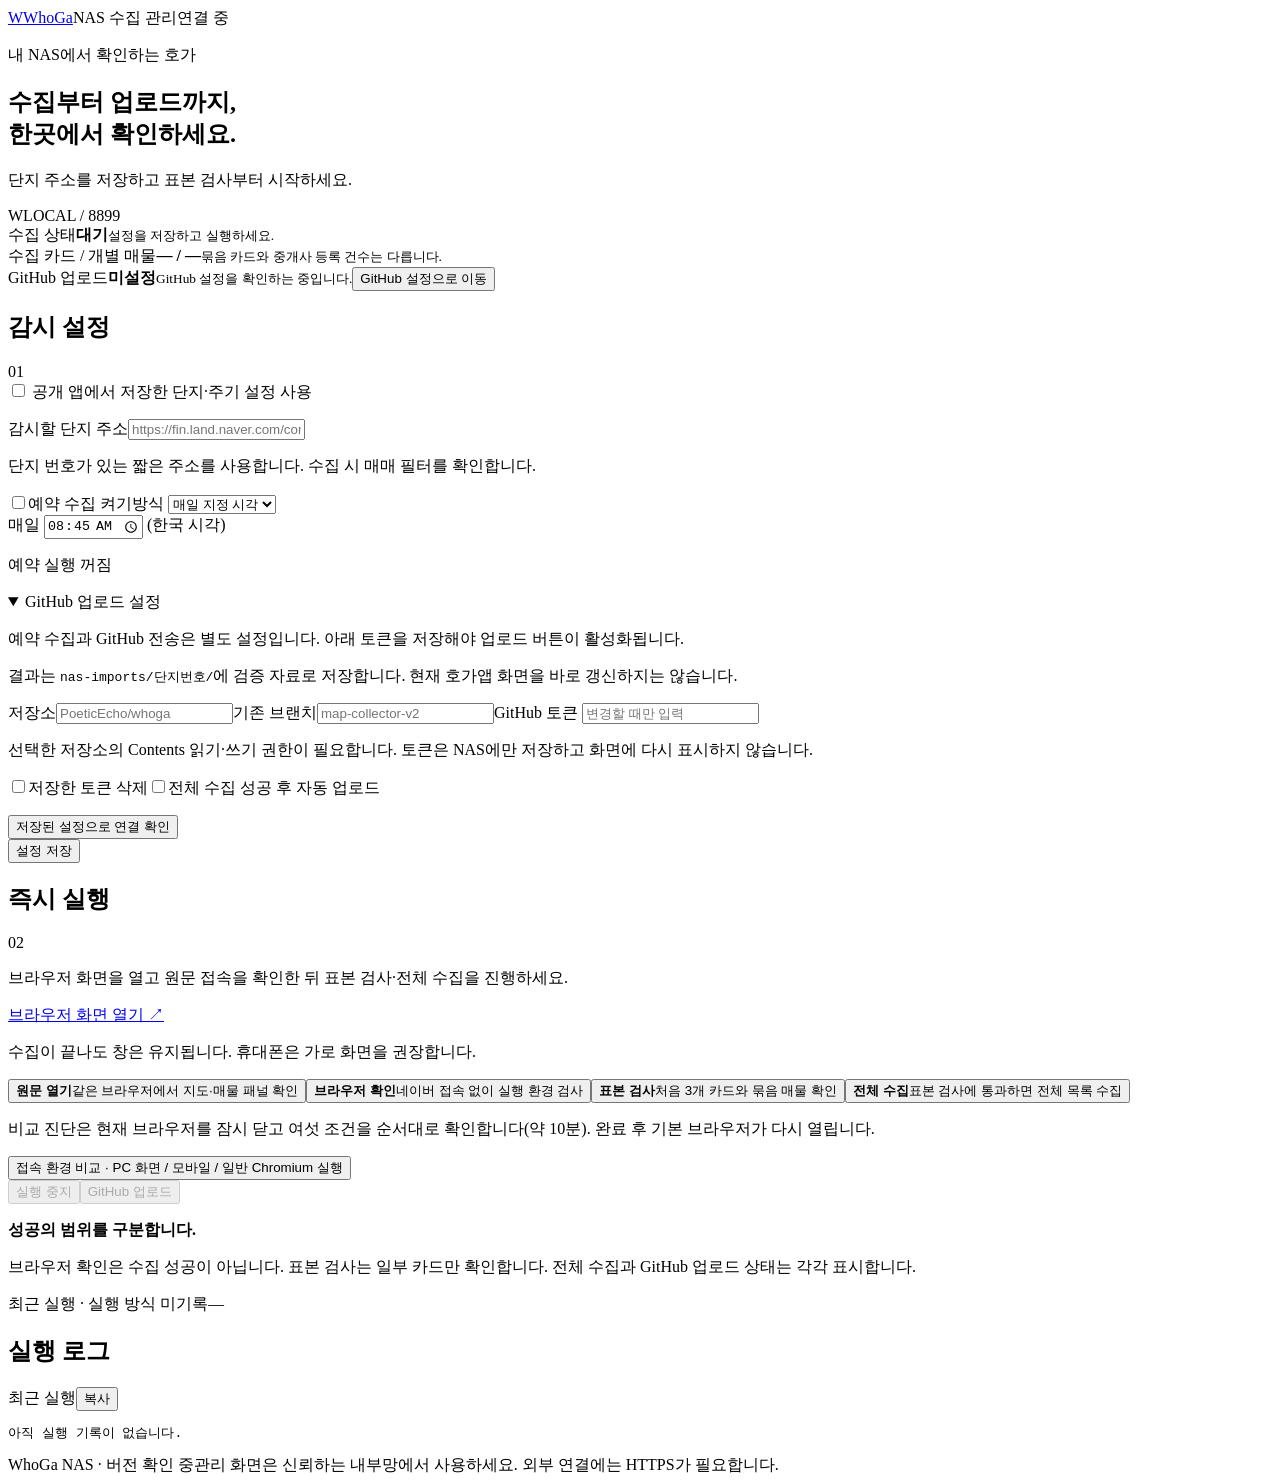
==== nas/static/index.html @ 4451f094 "feat: manage up to three complexes with persistent NAS rotation and isolated publication" ====
<!doctype html><html lang="ko"><head><meta charset="utf-8"><meta name="viewport" content="width=device-width,initial-scale=1"><title>WhoGa · NAS 수집 관리</title><link rel="stylesheet" href="/style.css"></head><body>
<header><a href="/" class="brand">W<span>WhoGa</span></a><span class="tag">NAS 수집 관리</span><span id="connection" class="connection">연결 중</span></header>
<main><section class="intro"><div><p class="eyebrow">내 NAS에서 확인하는 호가</p><h1>수집부터 업로드까지,<br>한곳에서 확인하세요.</h1><p>단지 주소를 저장하고 표본 검사부터 시작하세요.</p></div><div class="intro-mark" aria-hidden="true">W<span>LOCAL / 8899</span></div></section>
<div id="notice" role="status" aria-live="polite" hidden></div>
<section class="stats" aria-label="실행 현황"><article><span>수집 상태</span><strong id="result">대기</strong><small id="message">설정을 저장하고 실행하세요.</small></article><article><span>수집 카드 / 개별 매물</span><strong id="counts">— / —</strong><small>묶음 카드와 중개사 등록 건수는 다릅니다.</small></article><article><span>GitHub 업로드</span><strong id="uploadStatus">미설정</strong><small id="uploadMessage">GitHub 설정을 확인하는 중입니다.</small><button id="openGithubSettings" type="button" class="text-button">GitHub 설정으로 이동</button></article></section>
<div class="columns"><section class="panel"><div class="section-title"><h2>감시 설정</h2><span>01</span></div><form id="settings">
<label><input id="remotePlan" type="checkbox"> 공개 앱에서 저장한 단지·주기 설정 사용</label><p id="planState" role="status"></p>
<label for="url">감시할 단지 주소</label><input id="url" type="url" required placeholder="https://fin.land.naver.com/complexes/140635"><p class="help">단지 번호가 있는 짧은 주소를 사용합니다. 수집 시 매매 필터를 확인합니다.</p>
<div class="schedule"><label class="check"><input id="scheduleEnabled" type="checkbox">예약 수집 켜기</label><label class="interval" for="scheduleMode">방식 <select id="scheduleMode"><option value="daily">매일 지정 시각</option><option value="interval">분 간격</option></select></label></div>
<div class="schedule-options"><label id="dailyControls" class="interval" for="dailyTime">매일 <input id="dailyTime" type="time" value="08:45" required> (한국 시각)</label><label id="intervalControls" class="interval" for="intervalMinutes" hidden>간격 <input id="intervalMinutes" type="number" min="15" max="10080" value="1440"> 분</label></div><p id="nextRun" class="help">예약 실행 꺼짐</p>
<details id="githubSettings" open><summary tabindex="-1">GitHub 업로드 설정</summary><p class="help">예약 수집과 GitHub 전송은 별도 설정입니다. 아래 토큰을 저장해야 업로드 버튼이 활성화됩니다.</p><p class="help">결과는 <code>nas-imports/단지번호/</code>에 검증 자료로 저장합니다. 현재 호가앱 화면을 바로 갱신하지는 않습니다.</p><label for="repository">저장소</label><input id="repository" required placeholder="PoeticEcho/whoga"><label for="branch">기존 브랜치</label><input id="branch" required placeholder="map-collector-v2"><label for="githubToken">GitHub 토큰 <span id="tokenStored"></span></label><input id="githubToken" type="password" autocomplete="new-password" placeholder="변경할 때만 입력"><p class="help">선택한 저장소의 Contents 읽기·쓰기 권한이 필요합니다. 토큰은 NAS에만 저장하고 화면에 다시 표시하지 않습니다.</p><label class="check"><input id="clearToken" type="checkbox">저장한 토큰 삭제</label><label class="check"><input id="autoUpload" type="checkbox">전체 수집 성공 후 자동 업로드</label><p id="autoUploadState" class="help"></p><button type="button" class="secondary" id="githubTest">저장된 설정으로 연결 확인</button></details>
<button class="primary save" type="submit">설정 저장</button><span id="dirty" class="help"></span></form></section>
<section class="panel"><div class="section-title"><h2>즉시 실행</h2><span>02</span></div><p class="help lead">브라우저 화면을 열고 원문 접속을 확인한 뒤 표본 검사·전체 수집을 진행하세요.</p><div class="desktop-controls"><a class="desktop-open" href="/desktop/" target="_blank" rel="noopener">브라우저 화면 열기 ↗</a><p class="help">수집이 끝나도 창은 유지됩니다. 휴대폰은 가로 화면을 권장합니다.</p></div><div class="actions"><button data-mode="browse"><b>원문 열기</b><span>같은 브라우저에서 지도·매물 패널 확인</span></button><button data-mode="smoke"><b>브라우저 확인</b><span>네이버 접속 없이 실행 환경 검사</span></button><button data-mode="probe"><b>표본 검사</b><span>처음 3개 카드와 묶음 매물 확인</span></button><button data-mode="full" class="full"><b>전체 수집</b><span>표본 검사에 통과하면 전체 목록 수집</span></button></div><p class="help">비교 진단은 현재 브라우저를 잠시 닫고 여섯 조건을 순서대로 확인합니다(약 10분). 완료 후 기본 브라우저가 다시 열립니다.</p><button data-mode="compare" class="secondary">접속 환경 비교 · PC 화면 / 모바일 / 일반 Chromium 실행</button><div class="button-row"><button id="stop" class="danger" disabled>실행 중지</button><button id="upload" class="secondary" aria-describedby="uploadHelp" disabled>GitHub 업로드</button></div><p id="uploadHelp" class="help" role="status"></p><a id="uploadLink" target="_blank" rel="noopener" hidden>업로드한 파일 보기 ↗</a><div class="note"><b>성공의 범위를 구분합니다.</b><p>브라우저 확인은 수집 성공이 아닙니다. 표본 검사는 일부 카드만 확인합니다. 전체 수집과 GitHub 업로드 상태는 각각 표시합니다.</p></div><div class="meta"><span>최근 실행 · <span id="runTrigger">실행 방식 미기록</span></span><time id="lastRun">—</time></div></section></div>
<section class="panel logs"><div class="section-title"><h2>실행 로그</h2><div><span id="modeLabel">최근 실행</span><button id="copyLog" class="text-button">복사</button></div></div><pre id="log" tabindex="0">아직 실행 기록이 없습니다.</pre></section>
<section class="panel diagnostics" id="diagnostics" hidden><div class="section-title"><h2>최근 실행 진단</h2></div><p id="diagnosticSummary"></p><div class="diagnostic-links"><a id="diagnosticDownload" download="whoga-diagnostics.json" hidden>진단 JSON 저장</a><a id="diagnosticScreenshot" target="_blank" rel="noopener" hidden>실행 화면 보기 ↗</a></div><p class="help">이번 실행의 오류와 원문 열기 이후의 브라우저 오류 이력을 나누어 기록합니다. 진단 파일은 NAS에 저장합니다.</p></section>
<footer><span id="buildVersion">WhoGa NAS · 버전 확인 중</span><span>관리 화면은 신뢰하는 내부망에서 사용하세요. 외부 연결에는 HTTPS가 필요합니다.</span></footer></main><script src="/app.js"></script></body></html>
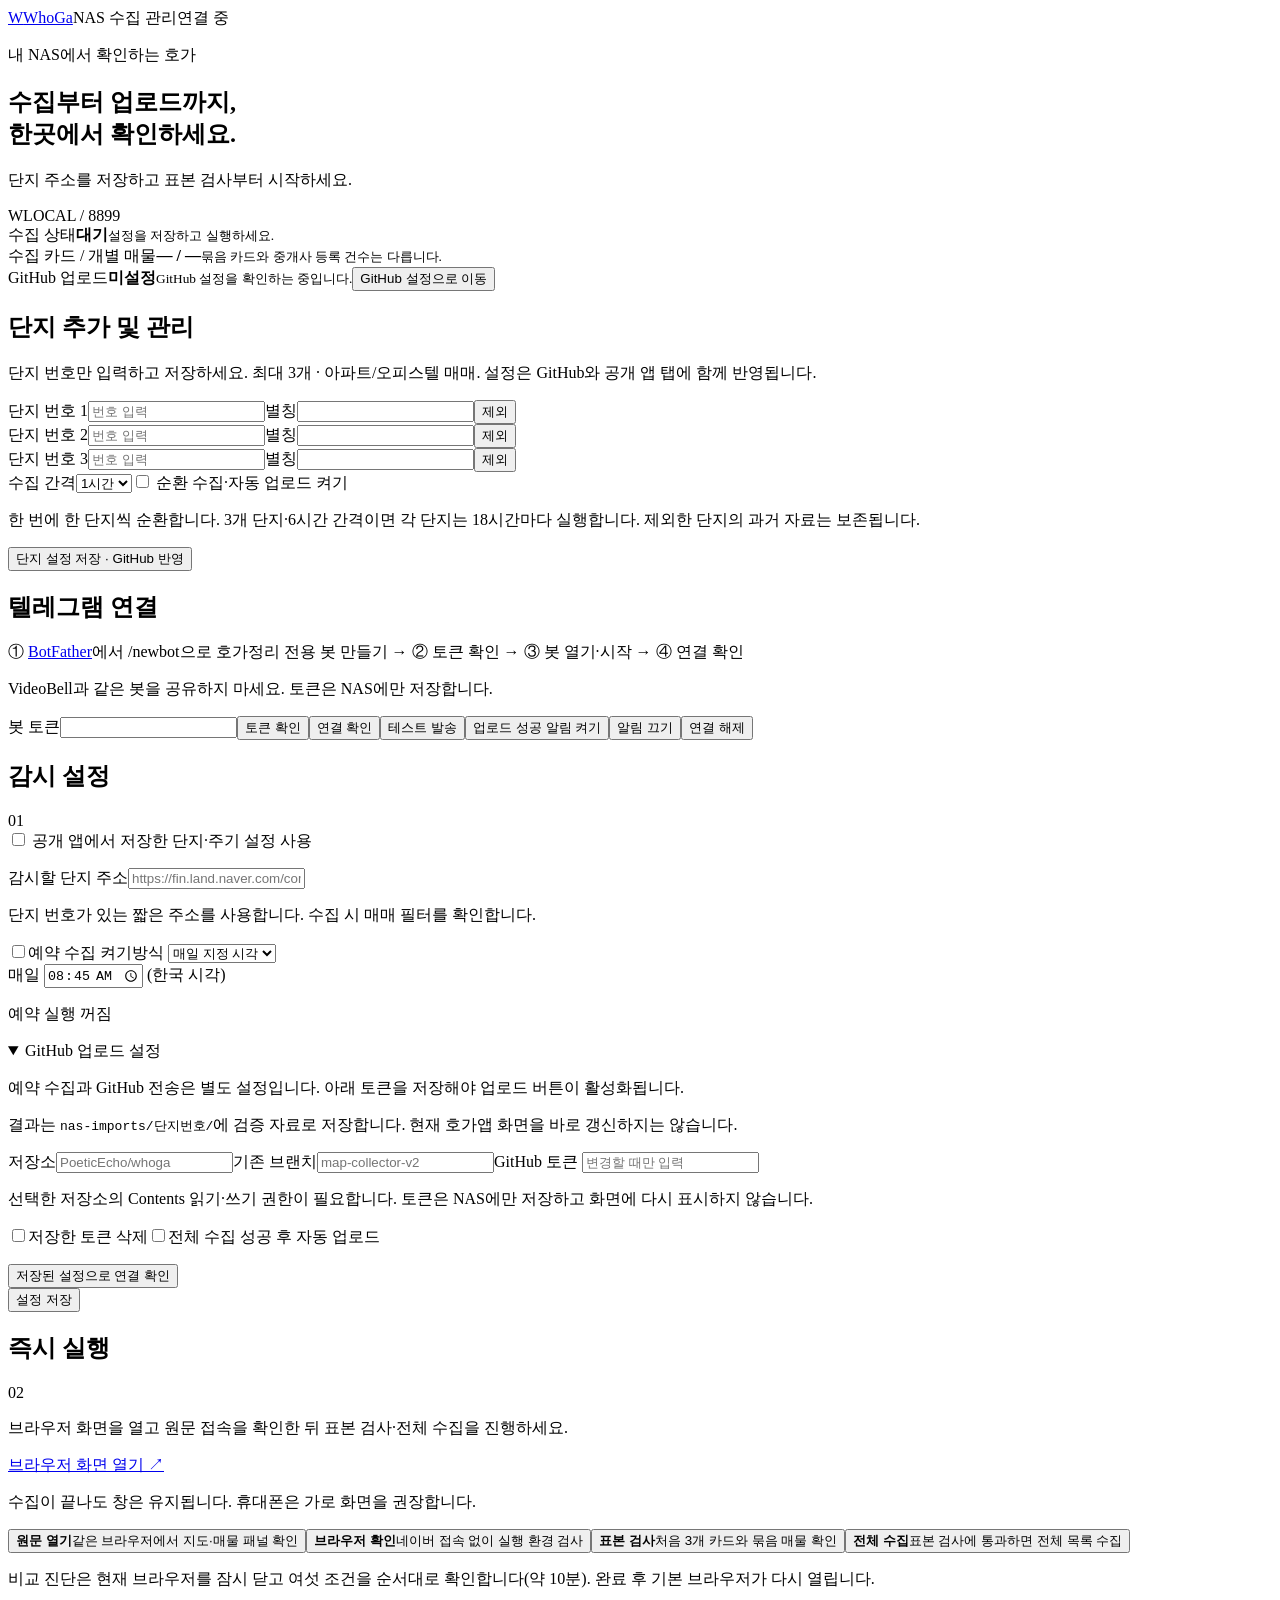
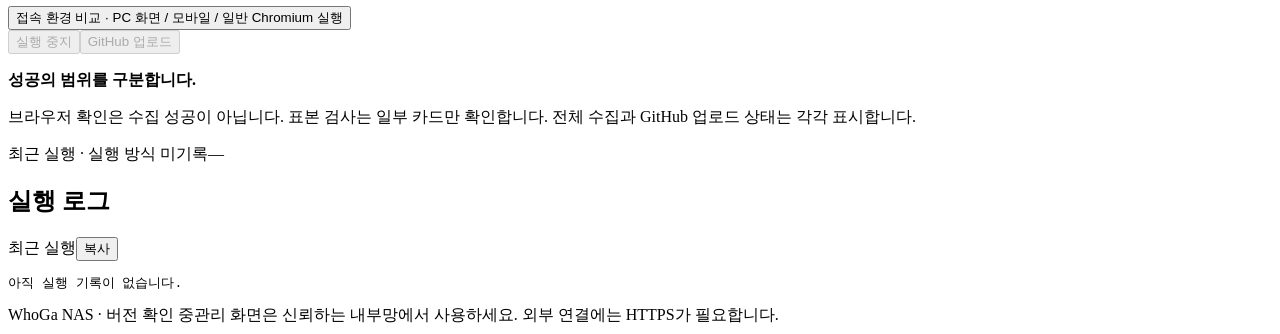
==== commit 3f175f73: "feat: NAS complex management and Telegram pairing, 호가정리 branding and text controls" ====
--- a/nas/static/index.html
+++ b/nas/static/index.html
@@ -3,7 +3,7 @@
 <main><section class="intro"><div><p class="eyebrow">내 NAS에서 확인하는 호가</p><h1>수집부터 업로드까지,<br>한곳에서 확인하세요.</h1><p>단지 주소를 저장하고 표본 검사부터 시작하세요.</p></div><div class="intro-mark" aria-hidden="true">W<span>LOCAL / 8899</span></div></section>
 <div id="notice" role="status" aria-live="polite" hidden></div>
 <section class="stats" aria-label="실행 현황"><article><span>수집 상태</span><strong id="result">대기</strong><small id="message">설정을 저장하고 실행하세요.</small></article><article><span>수집 카드 / 개별 매물</span><strong id="counts">— / —</strong><small>묶음 카드와 중개사 등록 건수는 다릅니다.</small></article><article><span>GitHub 업로드</span><strong id="uploadStatus">미설정</strong><small id="uploadMessage">GitHub 설정을 확인하는 중입니다.</small><button id="openGithubSettings" type="button" class="text-button">GitHub 설정으로 이동</button></article></section>
-<div class="columns"><section class="panel"><div class="section-title"><h2>감시 설정</h2><span>01</span></div><form id="settings">
+<section class="panel"><h2>단지 추가 및 관리</h2><p>단지 번호만 입력하고 저장하세요. 최대 3개 · 아파트/오피스텔 매매. 설정은 GitHub와 공개 앱 탭에 함께 반영됩니다.</p><form id="targetForm"><div class="manage-row"><label>단지 번호 1<input id="target0" inputmode="numeric" pattern="[1-9][0-9]{0,11}" placeholder="번호 입력"></label><label>별칭<input id="label0" maxlength="60"></label><button id="remove0" type="button">제외</button></div><div class="manage-row"><label>단지 번호 2<input id="target1" inputmode="numeric" pattern="[1-9][0-9]{0,11}" placeholder="번호 입력"></label><label>별칭<input id="label1" maxlength="60"></label><button id="remove1" type="button">제외</button></div><div class="manage-row"><label>단지 번호 3<input id="target2" inputmode="numeric" pattern="[1-9][0-9]{0,11}" placeholder="번호 입력"></label><label>별칭<input id="label2" maxlength="60"></label><button id="remove2" type="button">제외</button></div><label>수집 간격<select id="cadence"><option value="1">1시간</option><option value="3">3시간</option><option value="6">6시간</option></select></label><label><input id="rotate" type="checkbox"> 순환 수집·자동 업로드 켜기</label><p>한 번에 한 단지씩 순환합니다. 3개 단지·6시간 간격이면 각 단지는 18시간마다 실행합니다. 제외한 단지의 과거 자료는 보존됩니다.</p><button type="submit">단지 설정 저장 · GitHub 반영</button></form><div id="targetStates"></div><p id="managerMessage" role="status"></p></section><section class="panel"><h2>텔레그램 연결</h2><p>① <a href="https://t.me/BotFather" target="_blank" rel="noopener">BotFather</a>에서 /newbot으로 호가정리 전용 봇 만들기 → ② 토큰 확인 → ③ 봇 열기·시작 → ④ 연결 확인</p><p>VideoBell과 같은 봇을 공유하지 마세요. 토큰은 NAS에만 저장합니다.</p><label>봇 토큰<input id="tgToken" type="password" autocomplete="off"></label><button id="tgBegin">토큰 확인</button><a id="tgOpen" hidden target="_blank" rel="noopener">봇 열기 ↗</a><button id="tgPair">연결 확인</button><button id="tgTest">테스트 발송</button><button id="tgEnable">업로드 성공 알림 켜기</button><button id="tgDisable">알림 끄기</button><button id="tgOff">연결 해제</button><p id="tgState" role="status"></p></section><div class="columns"><section class="panel"><div class="section-title"><h2>감시 설정</h2><span>01</span></div><form id="settings">
 <label><input id="remotePlan" type="checkbox"> 공개 앱에서 저장한 단지·주기 설정 사용</label><p id="planState" role="status"></p>
 <label for="url">감시할 단지 주소</label><input id="url" type="url" required placeholder="https://fin.land.naver.com/complexes/140635"><p class="help">단지 번호가 있는 짧은 주소를 사용합니다. 수집 시 매매 필터를 확인합니다.</p>
 <div class="schedule"><label class="check"><input id="scheduleEnabled" type="checkbox">예약 수집 켜기</label><label class="interval" for="scheduleMode">방식 <select id="scheduleMode"><option value="daily">매일 지정 시각</option><option value="interval">분 간격</option></select></label></div>
@@ -13,4 +13,4 @@
 <section class="panel"><div class="section-title"><h2>즉시 실행</h2><span>02</span></div><p class="help lead">브라우저 화면을 열고 원문 접속을 확인한 뒤 표본 검사·전체 수집을 진행하세요.</p><div class="desktop-controls"><a class="desktop-open" href="/desktop/" target="_blank" rel="noopener">브라우저 화면 열기 ↗</a><p class="help">수집이 끝나도 창은 유지됩니다. 휴대폰은 가로 화면을 권장합니다.</p></div><div class="actions"><button data-mode="browse"><b>원문 열기</b><span>같은 브라우저에서 지도·매물 패널 확인</span></button><button data-mode="smoke"><b>브라우저 확인</b><span>네이버 접속 없이 실행 환경 검사</span></button><button data-mode="probe"><b>표본 검사</b><span>처음 3개 카드와 묶음 매물 확인</span></button><button data-mode="full" class="full"><b>전체 수집</b><span>표본 검사에 통과하면 전체 목록 수집</span></button></div><p class="help">비교 진단은 현재 브라우저를 잠시 닫고 여섯 조건을 순서대로 확인합니다(약 10분). 완료 후 기본 브라우저가 다시 열립니다.</p><button data-mode="compare" class="secondary">접속 환경 비교 · PC 화면 / 모바일 / 일반 Chromium 실행</button><div class="button-row"><button id="stop" class="danger" disabled>실행 중지</button><button id="upload" class="secondary" aria-describedby="uploadHelp" disabled>GitHub 업로드</button></div><p id="uploadHelp" class="help" role="status"></p><a id="uploadLink" target="_blank" rel="noopener" hidden>업로드한 파일 보기 ↗</a><div class="note"><b>성공의 범위를 구분합니다.</b><p>브라우저 확인은 수집 성공이 아닙니다. 표본 검사는 일부 카드만 확인합니다. 전체 수집과 GitHub 업로드 상태는 각각 표시합니다.</p></div><div class="meta"><span>최근 실행 · <span id="runTrigger">실행 방식 미기록</span></span><time id="lastRun">—</time></div></section></div>
 <section class="panel logs"><div class="section-title"><h2>실행 로그</h2><div><span id="modeLabel">최근 실행</span><button id="copyLog" class="text-button">복사</button></div></div><pre id="log" tabindex="0">아직 실행 기록이 없습니다.</pre></section>
 <section class="panel diagnostics" id="diagnostics" hidden><div class="section-title"><h2>최근 실행 진단</h2></div><p id="diagnosticSummary"></p><div class="diagnostic-links"><a id="diagnosticDownload" download="whoga-diagnostics.json" hidden>진단 JSON 저장</a><a id="diagnosticScreenshot" target="_blank" rel="noopener" hidden>실행 화면 보기 ↗</a></div><p class="help">이번 실행의 오류와 원문 열기 이후의 브라우저 오류 이력을 나누어 기록합니다. 진단 파일은 NAS에 저장합니다.</p></section>
-<footer><span id="buildVersion">WhoGa NAS · 버전 확인 중</span><span>관리 화면은 신뢰하는 내부망에서 사용하세요. 외부 연결에는 HTTPS가 필요합니다.</span></footer></main><script src="/app.js"></script></body></html>
+<footer><span id="buildVersion">WhoGa NAS · 버전 확인 중</span><span>관리 화면은 신뢰하는 내부망에서 사용하세요. 외부 연결에는 HTTPS가 필요합니다.</span></footer></main><script src="/app.js"></script><script src="/manage.js" defer></script></body></html>
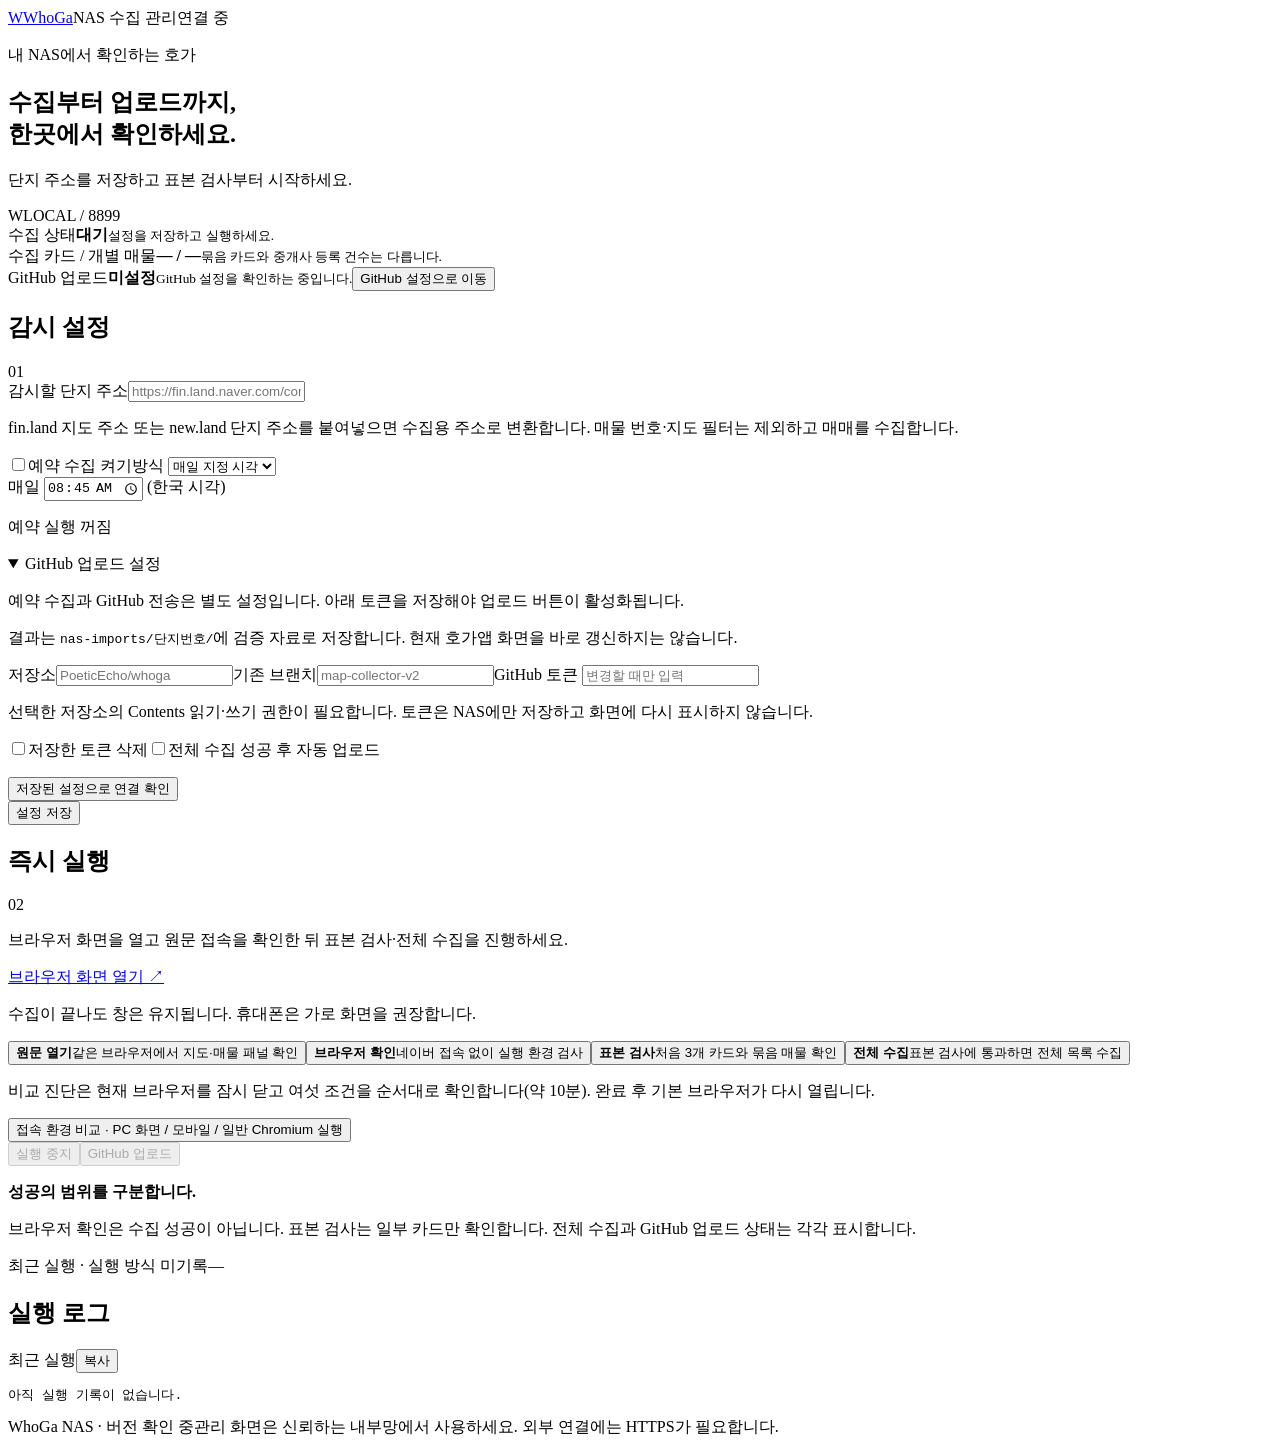
==== commit 4385b047: "Normalize both Naver property URL formats in converter and NAS settings" ====
--- a/nas/static/index.html
+++ b/nas/static/index.html
@@ -3,9 +3,8 @@
 <main><section class="intro"><div><p class="eyebrow">내 NAS에서 확인하는 호가</p><h1>수집부터 업로드까지,<br>한곳에서 확인하세요.</h1><p>단지 주소를 저장하고 표본 검사부터 시작하세요.</p></div><div class="intro-mark" aria-hidden="true">W<span>LOCAL / 8899</span></div></section>
 <div id="notice" role="status" aria-live="polite" hidden></div>
 <section class="stats" aria-label="실행 현황"><article><span>수집 상태</span><strong id="result">대기</strong><small id="message">설정을 저장하고 실행하세요.</small></article><article><span>수집 카드 / 개별 매물</span><strong id="counts">— / —</strong><small>묶음 카드와 중개사 등록 건수는 다릅니다.</small></article><article><span>GitHub 업로드</span><strong id="uploadStatus">미설정</strong><small id="uploadMessage">GitHub 설정을 확인하는 중입니다.</small><button id="openGithubSettings" type="button" class="text-button">GitHub 설정으로 이동</button></article></section>
-<section class="panel"><h2>단지 추가 및 관리</h2><p>단지 번호만 입력하고 저장하세요. 최대 3개 · 아파트/오피스텔 매매. 설정은 GitHub와 공개 앱 탭에 함께 반영됩니다.</p><form id="targetForm"><div class="manage-row"><label>단지 번호 1<input id="target0" inputmode="numeric" pattern="[1-9][0-9]{0,11}" placeholder="번호 입력"></label><label>별칭<input id="label0" maxlength="60"></label><button id="remove0" type="button">제외</button></div><div class="manage-row"><label>단지 번호 2<input id="target1" inputmode="numeric" pattern="[1-9][0-9]{0,11}" placeholder="번호 입력"></label><label>별칭<input id="label1" maxlength="60"></label><button id="remove1" type="button">제외</button></div><div class="manage-row"><label>단지 번호 3<input id="target2" inputmode="numeric" pattern="[1-9][0-9]{0,11}" placeholder="번호 입력"></label><label>별칭<input id="label2" maxlength="60"></label><button id="remove2" type="button">제외</button></div><label>수집 간격<select id="cadence"><option value="1">1시간</option><option value="3">3시간</option><option value="6">6시간</option></select></label><label><input id="rotate" type="checkbox"> 순환 수집·자동 업로드 켜기</label><p>한 번에 한 단지씩 순환합니다. 3개 단지·6시간 간격이면 각 단지는 18시간마다 실행합니다. 제외한 단지의 과거 자료는 보존됩니다.</p><button type="submit">단지 설정 저장 · GitHub 반영</button></form><div id="targetStates"></div><p id="managerMessage" role="status"></p></section><section class="panel"><h2>텔레그램 연결</h2><p>① <a href="https://t.me/BotFather" target="_blank" rel="noopener">BotFather</a>에서 /newbot으로 호가정리 전용 봇 만들기 → ② 토큰 확인 → ③ 봇 열기·시작 → ④ 연결 확인</p><p>VideoBell과 같은 봇을 공유하지 마세요. 토큰은 NAS에만 저장합니다.</p><label>봇 토큰<input id="tgToken" type="password" autocomplete="off"></label><button id="tgBegin">토큰 확인</button><a id="tgOpen" hidden target="_blank" rel="noopener">봇 열기 ↗</a><button id="tgPair">연결 확인</button><button id="tgTest">테스트 발송</button><button id="tgEnable">업로드 성공 알림 켜기</button><button id="tgDisable">알림 끄기</button><button id="tgOff">연결 해제</button><p id="tgState" role="status"></p></section><div class="columns"><section class="panel"><div class="section-title"><h2>감시 설정</h2><span>01</span></div><form id="settings">
-<label><input id="remotePlan" type="checkbox"> 공개 앱에서 저장한 단지·주기 설정 사용</label><p id="planState" role="status"></p>
-<label for="url">감시할 단지 주소</label><input id="url" type="url" required placeholder="https://fin.land.naver.com/complexes/140635"><p class="help">단지 번호가 있는 짧은 주소를 사용합니다. 수집 시 매매 필터를 확인합니다.</p>
+<div class="columns"><section class="panel"><div class="section-title"><h2>감시 설정</h2><span>01</span></div><form id="settings">
+<label for="url">감시할 단지 주소</label><input id="url" type="url" required placeholder="https://fin.land.naver.com/complexes/140635"><p id="urlHint" class="help" aria-live="polite">fin.land 지도 주소 또는 new.land 단지 주소를 붙여넣으면 수집용 주소로 변환합니다. 매물 번호·지도 필터는 제외하고 매매를 수집합니다.</p>
 <div class="schedule"><label class="check"><input id="scheduleEnabled" type="checkbox">예약 수집 켜기</label><label class="interval" for="scheduleMode">방식 <select id="scheduleMode"><option value="daily">매일 지정 시각</option><option value="interval">분 간격</option></select></label></div>
 <div class="schedule-options"><label id="dailyControls" class="interval" for="dailyTime">매일 <input id="dailyTime" type="time" value="08:45" required> (한국 시각)</label><label id="intervalControls" class="interval" for="intervalMinutes" hidden>간격 <input id="intervalMinutes" type="number" min="15" max="10080" value="1440"> 분</label></div><p id="nextRun" class="help">예약 실행 꺼짐</p>
 <details id="githubSettings" open><summary tabindex="-1">GitHub 업로드 설정</summary><p class="help">예약 수집과 GitHub 전송은 별도 설정입니다. 아래 토큰을 저장해야 업로드 버튼이 활성화됩니다.</p><p class="help">결과는 <code>nas-imports/단지번호/</code>에 검증 자료로 저장합니다. 현재 호가앱 화면을 바로 갱신하지는 않습니다.</p><label for="repository">저장소</label><input id="repository" required placeholder="PoeticEcho/whoga"><label for="branch">기존 브랜치</label><input id="branch" required placeholder="map-collector-v2"><label for="githubToken">GitHub 토큰 <span id="tokenStored"></span></label><input id="githubToken" type="password" autocomplete="new-password" placeholder="변경할 때만 입력"><p class="help">선택한 저장소의 Contents 읽기·쓰기 권한이 필요합니다. 토큰은 NAS에만 저장하고 화면에 다시 표시하지 않습니다.</p><label class="check"><input id="clearToken" type="checkbox">저장한 토큰 삭제</label><label class="check"><input id="autoUpload" type="checkbox">전체 수집 성공 후 자동 업로드</label><p id="autoUploadState" class="help"></p><button type="button" class="secondary" id="githubTest">저장된 설정으로 연결 확인</button></details>
@@ -13,4 +12,4 @@
 <section class="panel"><div class="section-title"><h2>즉시 실행</h2><span>02</span></div><p class="help lead">브라우저 화면을 열고 원문 접속을 확인한 뒤 표본 검사·전체 수집을 진행하세요.</p><div class="desktop-controls"><a class="desktop-open" href="/desktop/" target="_blank" rel="noopener">브라우저 화면 열기 ↗</a><p class="help">수집이 끝나도 창은 유지됩니다. 휴대폰은 가로 화면을 권장합니다.</p></div><div class="actions"><button data-mode="browse"><b>원문 열기</b><span>같은 브라우저에서 지도·매물 패널 확인</span></button><button data-mode="smoke"><b>브라우저 확인</b><span>네이버 접속 없이 실행 환경 검사</span></button><button data-mode="probe"><b>표본 검사</b><span>처음 3개 카드와 묶음 매물 확인</span></button><button data-mode="full" class="full"><b>전체 수집</b><span>표본 검사에 통과하면 전체 목록 수집</span></button></div><p class="help">비교 진단은 현재 브라우저를 잠시 닫고 여섯 조건을 순서대로 확인합니다(약 10분). 완료 후 기본 브라우저가 다시 열립니다.</p><button data-mode="compare" class="secondary">접속 환경 비교 · PC 화면 / 모바일 / 일반 Chromium 실행</button><div class="button-row"><button id="stop" class="danger" disabled>실행 중지</button><button id="upload" class="secondary" aria-describedby="uploadHelp" disabled>GitHub 업로드</button></div><p id="uploadHelp" class="help" role="status"></p><a id="uploadLink" target="_blank" rel="noopener" hidden>업로드한 파일 보기 ↗</a><div class="note"><b>성공의 범위를 구분합니다.</b><p>브라우저 확인은 수집 성공이 아닙니다. 표본 검사는 일부 카드만 확인합니다. 전체 수집과 GitHub 업로드 상태는 각각 표시합니다.</p></div><div class="meta"><span>최근 실행 · <span id="runTrigger">실행 방식 미기록</span></span><time id="lastRun">—</time></div></section></div>
 <section class="panel logs"><div class="section-title"><h2>실행 로그</h2><div><span id="modeLabel">최근 실행</span><button id="copyLog" class="text-button">복사</button></div></div><pre id="log" tabindex="0">아직 실행 기록이 없습니다.</pre></section>
 <section class="panel diagnostics" id="diagnostics" hidden><div class="section-title"><h2>최근 실행 진단</h2></div><p id="diagnosticSummary"></p><div class="diagnostic-links"><a id="diagnosticDownload" download="whoga-diagnostics.json" hidden>진단 JSON 저장</a><a id="diagnosticScreenshot" target="_blank" rel="noopener" hidden>실행 화면 보기 ↗</a></div><p class="help">이번 실행의 오류와 원문 열기 이후의 브라우저 오류 이력을 나누어 기록합니다. 진단 파일은 NAS에 저장합니다.</p></section>
-<footer><span id="buildVersion">WhoGa NAS · 버전 확인 중</span><span>관리 화면은 신뢰하는 내부망에서 사용하세요. 외부 연결에는 HTTPS가 필요합니다.</span></footer></main><script src="/app.js"></script><script src="/manage.js" defer></script></body></html>
+<footer><span id="buildVersion">WhoGa NAS · 버전 확인 중</span><span>관리 화면은 신뢰하는 내부망에서 사용하세요. 외부 연결에는 HTTPS가 필요합니다.</span></footer></main><script src="/complex-url.js"></script><script src="/app.js"></script></body></html>
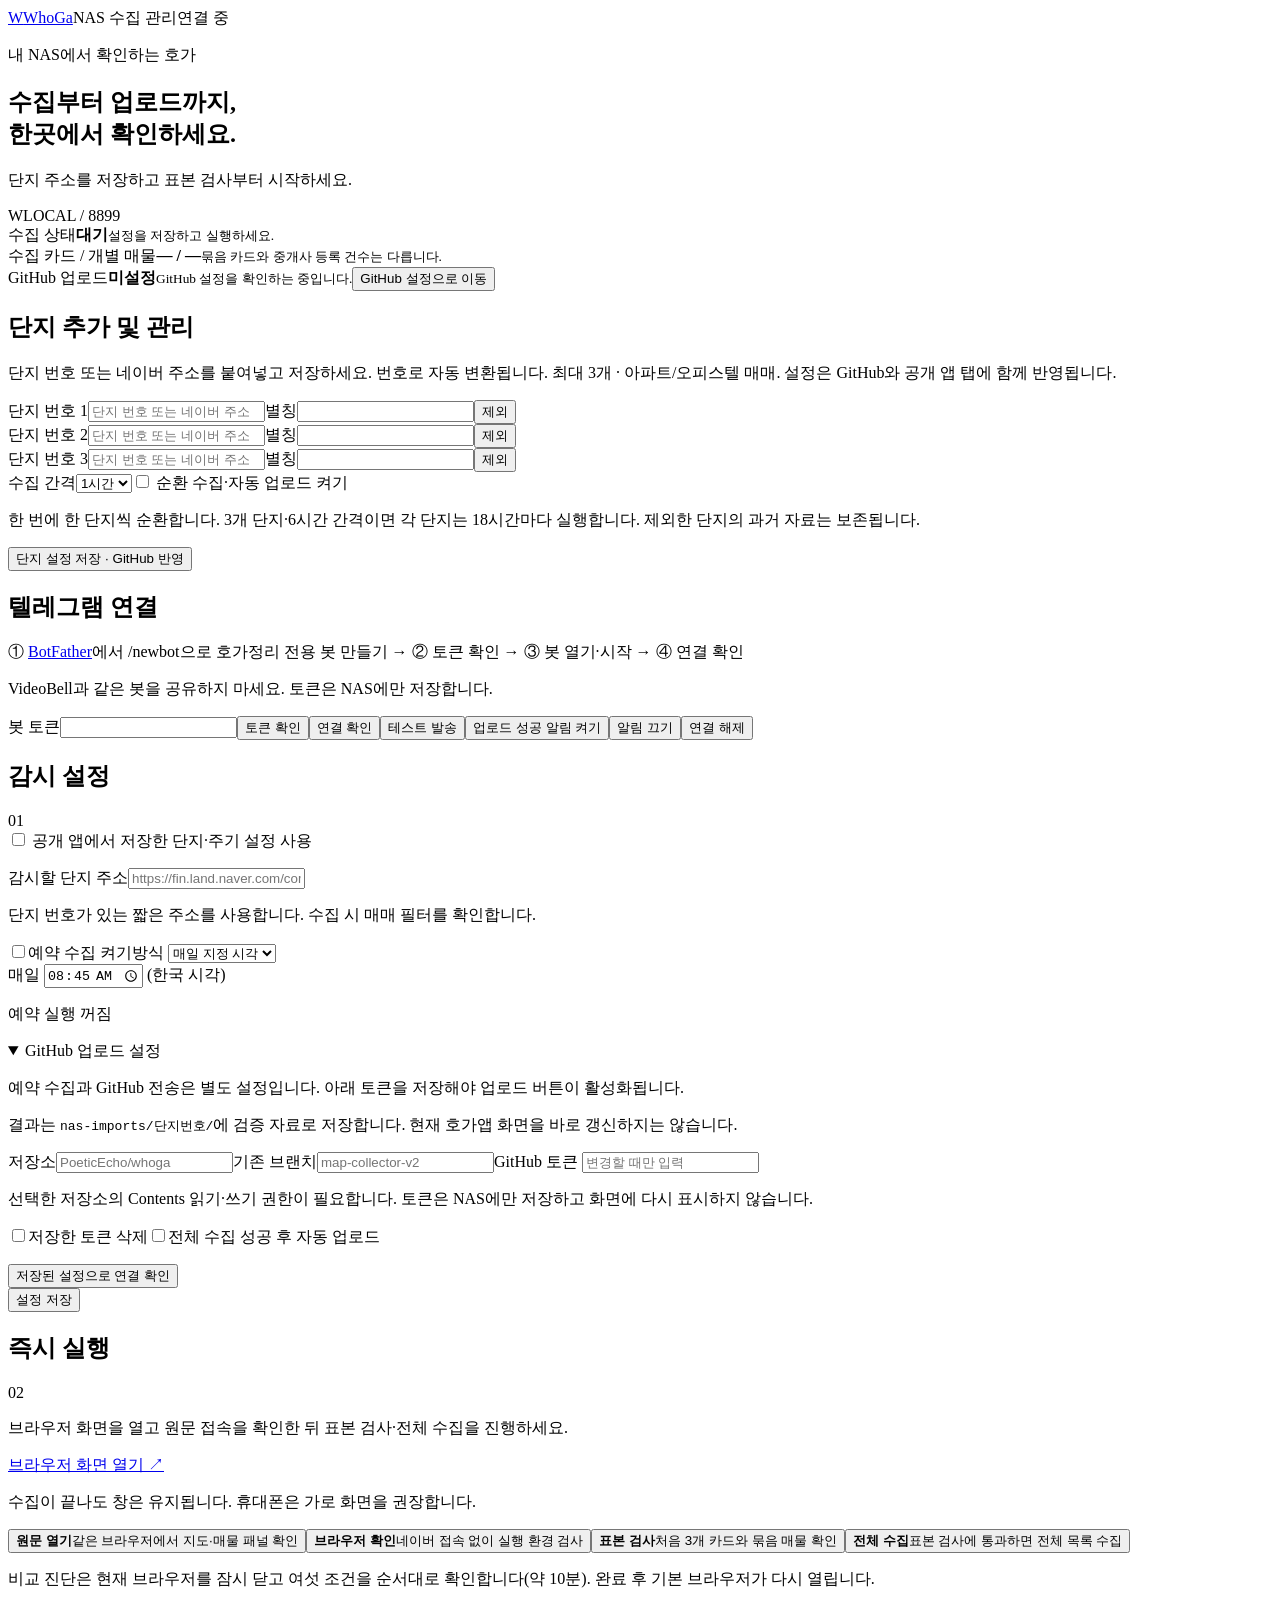
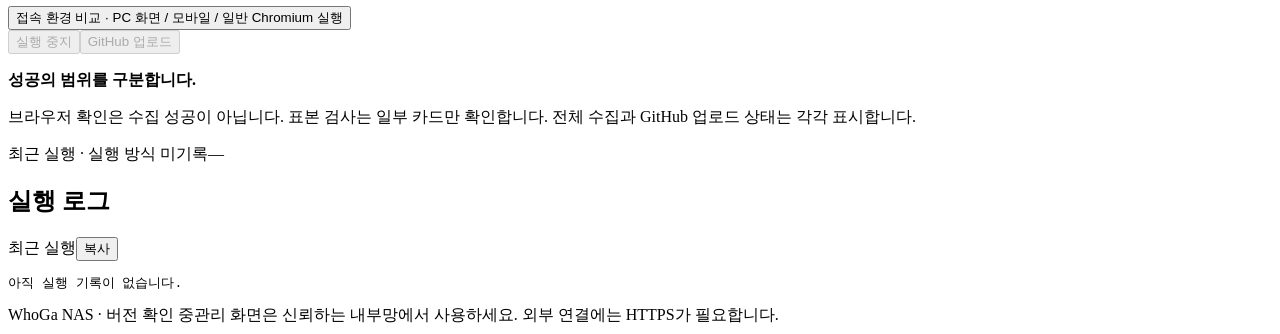
==== commit 0113a11f: "feat: convert Naver complex and compressed map URLs in both management forms" ====
--- a/nas/static/index.html
+++ b/nas/static/index.html
@@ -3,8 +3,9 @@
 <main><section class="intro"><div><p class="eyebrow">내 NAS에서 확인하는 호가</p><h1>수집부터 업로드까지,<br>한곳에서 확인하세요.</h1><p>단지 주소를 저장하고 표본 검사부터 시작하세요.</p></div><div class="intro-mark" aria-hidden="true">W<span>LOCAL / 8899</span></div></section>
 <div id="notice" role="status" aria-live="polite" hidden></div>
 <section class="stats" aria-label="실행 현황"><article><span>수집 상태</span><strong id="result">대기</strong><small id="message">설정을 저장하고 실행하세요.</small></article><article><span>수집 카드 / 개별 매물</span><strong id="counts">— / —</strong><small>묶음 카드와 중개사 등록 건수는 다릅니다.</small></article><article><span>GitHub 업로드</span><strong id="uploadStatus">미설정</strong><small id="uploadMessage">GitHub 설정을 확인하는 중입니다.</small><button id="openGithubSettings" type="button" class="text-button">GitHub 설정으로 이동</button></article></section>
-<div class="columns"><section class="panel"><div class="section-title"><h2>감시 설정</h2><span>01</span></div><form id="settings">
-<label for="url">감시할 단지 주소</label><input id="url" type="url" required placeholder="https://fin.land.naver.com/complexes/140635"><p id="urlHint" class="help" aria-live="polite">fin.land 지도 주소 또는 new.land 단지 주소를 붙여넣으면 수집용 주소로 변환합니다. 매물 번호·지도 필터는 제외하고 매매를 수집합니다.</p>
+<section class="panel"><h2>단지 추가 및 관리</h2><p>단지 번호 또는 네이버 주소를 붙여넣고 저장하세요. 번호로 자동 변환됩니다. 최대 3개 · 아파트/오피스텔 매매. 설정은 GitHub와 공개 앱 탭에 함께 반영됩니다.</p><form id="targetForm"><div class="manage-row"><label>단지 번호 1<input id="target0" inputmode="text" placeholder="단지 번호 또는 네이버 주소"></label><label>별칭<input id="label0" maxlength="60"></label><button id="remove0" type="button">제외</button></div><div class="manage-row"><label>단지 번호 2<input id="target1" inputmode="text" placeholder="단지 번호 또는 네이버 주소"></label><label>별칭<input id="label1" maxlength="60"></label><button id="remove1" type="button">제외</button></div><div class="manage-row"><label>단지 번호 3<input id="target2" inputmode="text" placeholder="단지 번호 또는 네이버 주소"></label><label>별칭<input id="label2" maxlength="60"></label><button id="remove2" type="button">제외</button></div><label>수집 간격<select id="cadence"><option value="1">1시간</option><option value="3">3시간</option><option value="6">6시간</option></select></label><label><input id="rotate" type="checkbox"> 순환 수집·자동 업로드 켜기</label><p>한 번에 한 단지씩 순환합니다. 3개 단지·6시간 간격이면 각 단지는 18시간마다 실행합니다. 제외한 단지의 과거 자료는 보존됩니다.</p><button type="submit">단지 설정 저장 · GitHub 반영</button></form><div id="targetStates"></div><p id="managerMessage" role="status"></p></section><section class="panel"><h2>텔레그램 연결</h2><p>① <a href="https://t.me/BotFather" target="_blank" rel="noopener">BotFather</a>에서 /newbot으로 호가정리 전용 봇 만들기 → ② 토큰 확인 → ③ 봇 열기·시작 → ④ 연결 확인</p><p>VideoBell과 같은 봇을 공유하지 마세요. 토큰은 NAS에만 저장합니다.</p><label>봇 토큰<input id="tgToken" type="password" autocomplete="off"></label><button id="tgBegin">토큰 확인</button><a id="tgOpen" hidden target="_blank" rel="noopener">봇 열기 ↗</a><button id="tgPair">연결 확인</button><button id="tgTest">테스트 발송</button><button id="tgEnable">업로드 성공 알림 켜기</button><button id="tgDisable">알림 끄기</button><button id="tgOff">연결 해제</button><p id="tgState" role="status"></p></section><div class="columns"><section class="panel"><div class="section-title"><h2>감시 설정</h2><span>01</span></div><form id="settings">
+<label><input id="remotePlan" type="checkbox"> 공개 앱에서 저장한 단지·주기 설정 사용</label><p id="planState" role="status"></p>
+<label for="url">감시할 단지 주소</label><input id="url" type="url" required placeholder="https://fin.land.naver.com/complexes/140635"><p class="help">단지 번호가 있는 짧은 주소를 사용합니다. 수집 시 매매 필터를 확인합니다.</p>
 <div class="schedule"><label class="check"><input id="scheduleEnabled" type="checkbox">예약 수집 켜기</label><label class="interval" for="scheduleMode">방식 <select id="scheduleMode"><option value="daily">매일 지정 시각</option><option value="interval">분 간격</option></select></label></div>
 <div class="schedule-options"><label id="dailyControls" class="interval" for="dailyTime">매일 <input id="dailyTime" type="time" value="08:45" required> (한국 시각)</label><label id="intervalControls" class="interval" for="intervalMinutes" hidden>간격 <input id="intervalMinutes" type="number" min="15" max="10080" value="1440"> 분</label></div><p id="nextRun" class="help">예약 실행 꺼짐</p>
 <details id="githubSettings" open><summary tabindex="-1">GitHub 업로드 설정</summary><p class="help">예약 수집과 GitHub 전송은 별도 설정입니다. 아래 토큰을 저장해야 업로드 버튼이 활성화됩니다.</p><p class="help">결과는 <code>nas-imports/단지번호/</code>에 검증 자료로 저장합니다. 현재 호가앱 화면을 바로 갱신하지는 않습니다.</p><label for="repository">저장소</label><input id="repository" required placeholder="PoeticEcho/whoga"><label for="branch">기존 브랜치</label><input id="branch" required placeholder="map-collector-v2"><label for="githubToken">GitHub 토큰 <span id="tokenStored"></span></label><input id="githubToken" type="password" autocomplete="new-password" placeholder="변경할 때만 입력"><p class="help">선택한 저장소의 Contents 읽기·쓰기 권한이 필요합니다. 토큰은 NAS에만 저장하고 화면에 다시 표시하지 않습니다.</p><label class="check"><input id="clearToken" type="checkbox">저장한 토큰 삭제</label><label class="check"><input id="autoUpload" type="checkbox">전체 수집 성공 후 자동 업로드</label><p id="autoUploadState" class="help"></p><button type="button" class="secondary" id="githubTest">저장된 설정으로 연결 확인</button></details>
@@ -12,4 +13,4 @@
 <section class="panel"><div class="section-title"><h2>즉시 실행</h2><span>02</span></div><p class="help lead">브라우저 화면을 열고 원문 접속을 확인한 뒤 표본 검사·전체 수집을 진행하세요.</p><div class="desktop-controls"><a class="desktop-open" href="/desktop/" target="_blank" rel="noopener">브라우저 화면 열기 ↗</a><p class="help">수집이 끝나도 창은 유지됩니다. 휴대폰은 가로 화면을 권장합니다.</p></div><div class="actions"><button data-mode="browse"><b>원문 열기</b><span>같은 브라우저에서 지도·매물 패널 확인</span></button><button data-mode="smoke"><b>브라우저 확인</b><span>네이버 접속 없이 실행 환경 검사</span></button><button data-mode="probe"><b>표본 검사</b><span>처음 3개 카드와 묶음 매물 확인</span></button><button data-mode="full" class="full"><b>전체 수집</b><span>표본 검사에 통과하면 전체 목록 수집</span></button></div><p class="help">비교 진단은 현재 브라우저를 잠시 닫고 여섯 조건을 순서대로 확인합니다(약 10분). 완료 후 기본 브라우저가 다시 열립니다.</p><button data-mode="compare" class="secondary">접속 환경 비교 · PC 화면 / 모바일 / 일반 Chromium 실행</button><div class="button-row"><button id="stop" class="danger" disabled>실행 중지</button><button id="upload" class="secondary" aria-describedby="uploadHelp" disabled>GitHub 업로드</button></div><p id="uploadHelp" class="help" role="status"></p><a id="uploadLink" target="_blank" rel="noopener" hidden>업로드한 파일 보기 ↗</a><div class="note"><b>성공의 범위를 구분합니다.</b><p>브라우저 확인은 수집 성공이 아닙니다. 표본 검사는 일부 카드만 확인합니다. 전체 수집과 GitHub 업로드 상태는 각각 표시합니다.</p></div><div class="meta"><span>최근 실행 · <span id="runTrigger">실행 방식 미기록</span></span><time id="lastRun">—</time></div></section></div>
 <section class="panel logs"><div class="section-title"><h2>실행 로그</h2><div><span id="modeLabel">최근 실행</span><button id="copyLog" class="text-button">복사</button></div></div><pre id="log" tabindex="0">아직 실행 기록이 없습니다.</pre></section>
 <section class="panel diagnostics" id="diagnostics" hidden><div class="section-title"><h2>최근 실행 진단</h2></div><p id="diagnosticSummary"></p><div class="diagnostic-links"><a id="diagnosticDownload" download="whoga-diagnostics.json" hidden>진단 JSON 저장</a><a id="diagnosticScreenshot" target="_blank" rel="noopener" hidden>실행 화면 보기 ↗</a></div><p class="help">이번 실행의 오류와 원문 열기 이후의 브라우저 오류 이력을 나누어 기록합니다. 진단 파일은 NAS에 저장합니다.</p></section>
-<footer><span id="buildVersion">WhoGa NAS · 버전 확인 중</span><span>관리 화면은 신뢰하는 내부망에서 사용하세요. 외부 연결에는 HTTPS가 필요합니다.</span></footer></main><script src="/complex-url.js"></script><script src="/app.js"></script></body></html>
+<footer><span id="buildVersion">WhoGa NAS · 버전 확인 중</span><span>관리 화면은 신뢰하는 내부망에서 사용하세요. 외부 연결에는 HTTPS가 필요합니다.</span></footer></main><script src="/app.js"></script><script src="/complex-url.js" defer></script><script src="/manage.js" defer></script></body></html>
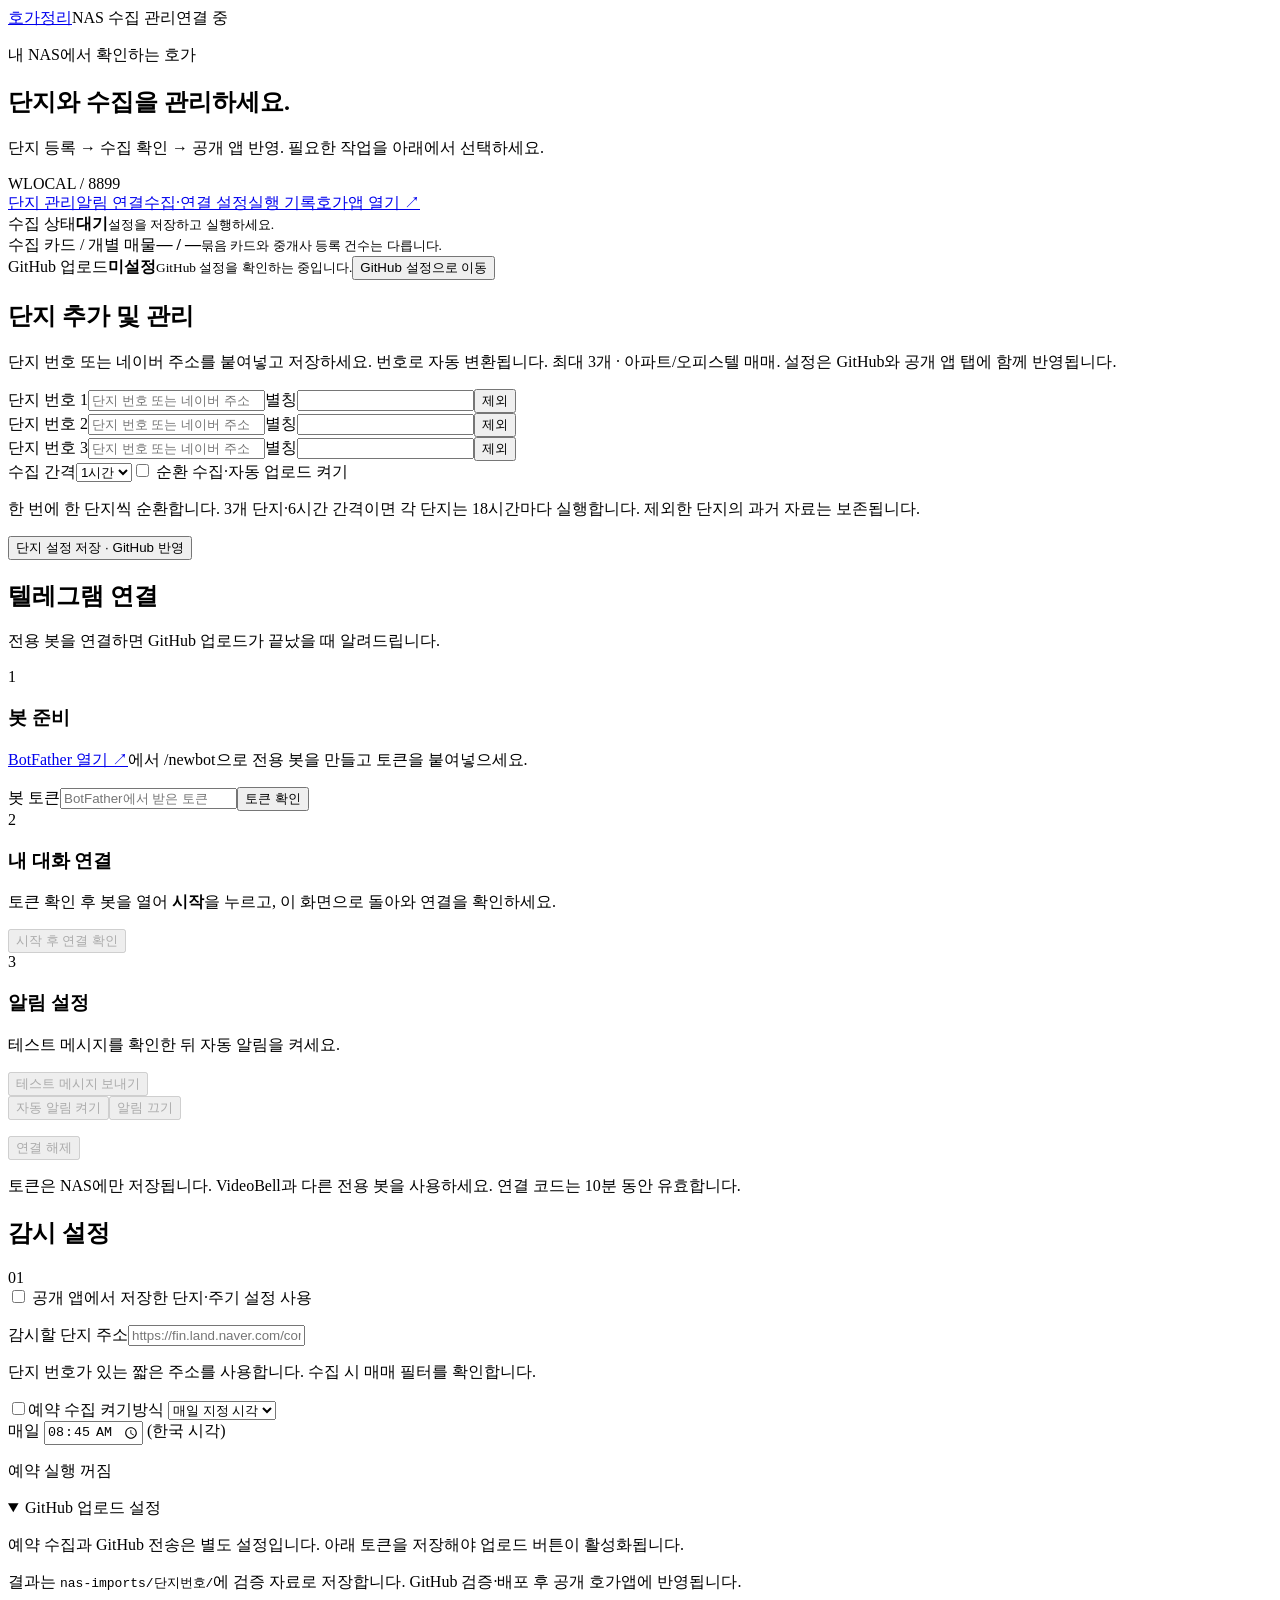
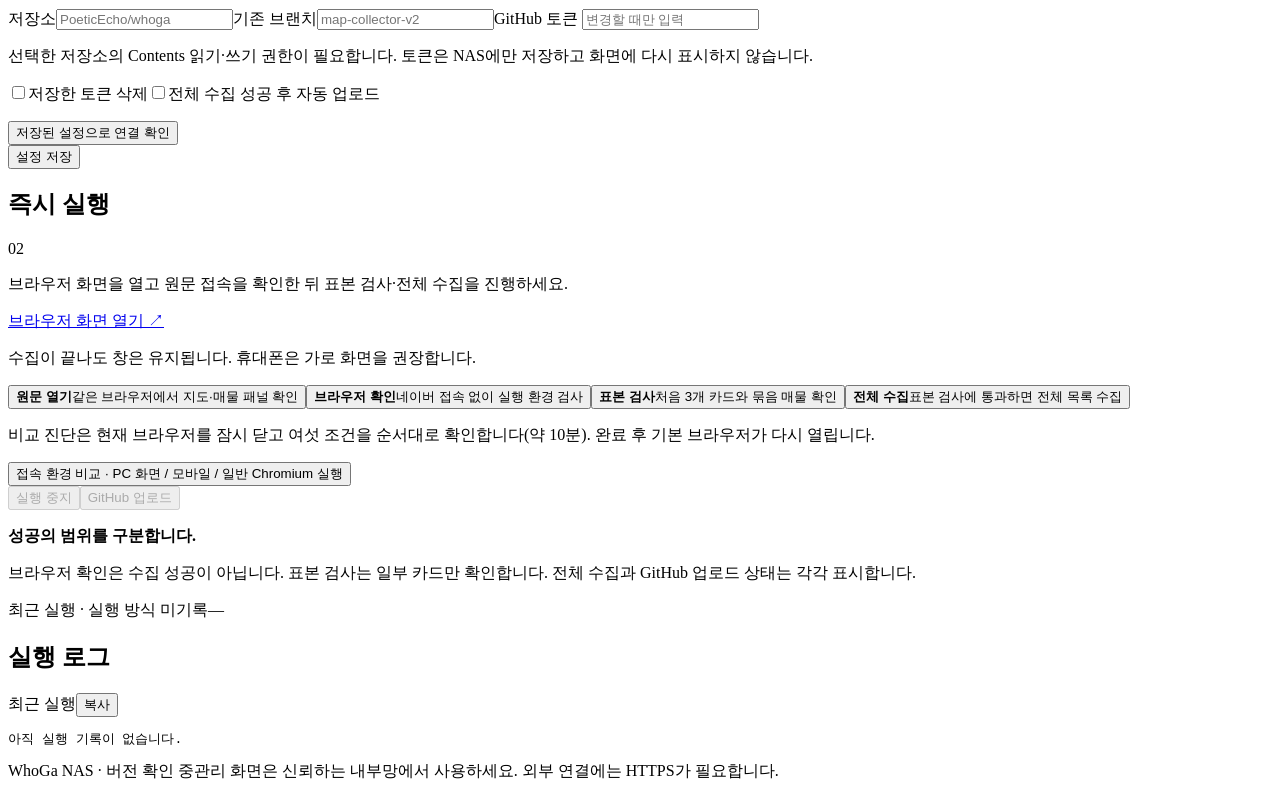
==== commit c6673a7c: "ui: unify NAS controls, guide Telegram setup and simplify public navigation" ====
--- a/nas/static/index.html
+++ b/nas/static/index.html
@@ -1,14 +1,14 @@
-<!doctype html><html lang="ko"><head><meta charset="utf-8"><meta name="viewport" content="width=device-width,initial-scale=1"><title>WhoGa · NAS 수집 관리</title><link rel="stylesheet" href="/style.css"></head><body>
-<header><a href="/" class="brand">W<span>WhoGa</span></a><span class="tag">NAS 수집 관리</span><span id="connection" class="connection">연결 중</span></header>
-<main><section class="intro"><div><p class="eyebrow">내 NAS에서 확인하는 호가</p><h1>수집부터 업로드까지,<br>한곳에서 확인하세요.</h1><p>단지 주소를 저장하고 표본 검사부터 시작하세요.</p></div><div class="intro-mark" aria-hidden="true">W<span>LOCAL / 8899</span></div></section>
-<div id="notice" role="status" aria-live="polite" hidden></div>
+<!doctype html><html lang="ko"><head><meta charset="utf-8"><meta name="viewport" content="width=device-width,initial-scale=1"><title>호가정리 · NAS 관리</title><link rel="stylesheet" href="/style.css"></head><body>
+<header><a href="/" class="brand"><span>호가정리</span></a><span class="tag">NAS 수집 관리</span><span id="connection" class="connection">연결 중</span></header>
+<main><section class="intro"><div><p class="eyebrow">내 NAS에서 확인하는 호가</p><h1>단지와 수집을 관리하세요.</h1><p>단지 등록 → 수집 확인 → 공개 앱 반영. 필요한 작업을 아래에서 선택하세요.</p></div><div class="intro-mark" aria-hidden="true">W<span>LOCAL / 8899</span></div></section>
+<nav class="section-nav" aria-label="관리 메뉴"><a href="#manageComplexes">단지 관리</a><a href="#telegramPanel">알림 연결</a><a href="#collectorSettings">수집·연결 설정</a><a href="#log">실행 기록</a><a href="https://poeticecho.github.io/whoga/" target="_blank" rel="noopener">호가앱 열기 ↗</a></nav><div id="notice" role="status" aria-live="polite" hidden></div>
 <section class="stats" aria-label="실행 현황"><article><span>수집 상태</span><strong id="result">대기</strong><small id="message">설정을 저장하고 실행하세요.</small></article><article><span>수집 카드 / 개별 매물</span><strong id="counts">— / —</strong><small>묶음 카드와 중개사 등록 건수는 다릅니다.</small></article><article><span>GitHub 업로드</span><strong id="uploadStatus">미설정</strong><small id="uploadMessage">GitHub 설정을 확인하는 중입니다.</small><button id="openGithubSettings" type="button" class="text-button">GitHub 설정으로 이동</button></article></section>
-<section class="panel"><h2>단지 추가 및 관리</h2><p>단지 번호 또는 네이버 주소를 붙여넣고 저장하세요. 번호로 자동 변환됩니다. 최대 3개 · 아파트/오피스텔 매매. 설정은 GitHub와 공개 앱 탭에 함께 반영됩니다.</p><form id="targetForm"><div class="manage-row"><label>단지 번호 1<input id="target0" inputmode="text" placeholder="단지 번호 또는 네이버 주소"></label><label>별칭<input id="label0" maxlength="60"></label><button id="remove0" type="button">제외</button></div><div class="manage-row"><label>단지 번호 2<input id="target1" inputmode="text" placeholder="단지 번호 또는 네이버 주소"></label><label>별칭<input id="label1" maxlength="60"></label><button id="remove1" type="button">제외</button></div><div class="manage-row"><label>단지 번호 3<input id="target2" inputmode="text" placeholder="단지 번호 또는 네이버 주소"></label><label>별칭<input id="label2" maxlength="60"></label><button id="remove2" type="button">제외</button></div><label>수집 간격<select id="cadence"><option value="1">1시간</option><option value="3">3시간</option><option value="6">6시간</option></select></label><label><input id="rotate" type="checkbox"> 순환 수집·자동 업로드 켜기</label><p>한 번에 한 단지씩 순환합니다. 3개 단지·6시간 간격이면 각 단지는 18시간마다 실행합니다. 제외한 단지의 과거 자료는 보존됩니다.</p><button type="submit">단지 설정 저장 · GitHub 반영</button></form><div id="targetStates"></div><p id="managerMessage" role="status"></p></section><section class="panel"><h2>텔레그램 연결</h2><p>① <a href="https://t.me/BotFather" target="_blank" rel="noopener">BotFather</a>에서 /newbot으로 호가정리 전용 봇 만들기 → ② 토큰 확인 → ③ 봇 열기·시작 → ④ 연결 확인</p><p>VideoBell과 같은 봇을 공유하지 마세요. 토큰은 NAS에만 저장합니다.</p><label>봇 토큰<input id="tgToken" type="password" autocomplete="off"></label><button id="tgBegin">토큰 확인</button><a id="tgOpen" hidden target="_blank" rel="noopener">봇 열기 ↗</a><button id="tgPair">연결 확인</button><button id="tgTest">테스트 발송</button><button id="tgEnable">업로드 성공 알림 켜기</button><button id="tgDisable">알림 끄기</button><button id="tgOff">연결 해제</button><p id="tgState" role="status"></p></section><div class="columns"><section class="panel"><div class="section-title"><h2>감시 설정</h2><span>01</span></div><form id="settings">
+<section class="panel" id="manageComplexes"><h2>단지 추가 및 관리</h2><p>단지 번호 또는 네이버 주소를 붙여넣고 저장하세요. 번호로 자동 변환됩니다. 최대 3개 · 아파트/오피스텔 매매. 설정은 GitHub와 공개 앱 탭에 함께 반영됩니다.</p><form id="targetForm"><div class="manage-row"><label>단지 번호 1<input id="target0" inputmode="text" placeholder="단지 번호 또는 네이버 주소"></label><label>별칭<input id="label0" maxlength="60"></label><button id="remove0" type="button">제외</button></div><div class="manage-row"><label>단지 번호 2<input id="target1" inputmode="text" placeholder="단지 번호 또는 네이버 주소"></label><label>별칭<input id="label1" maxlength="60"></label><button id="remove1" type="button">제외</button></div><div class="manage-row"><label>단지 번호 3<input id="target2" inputmode="text" placeholder="단지 번호 또는 네이버 주소"></label><label>별칭<input id="label2" maxlength="60"></label><button id="remove2" type="button">제외</button></div><label>수집 간격<select id="cadence"><option value="1">1시간</option><option value="3">3시간</option><option value="6">6시간</option></select></label><label><input id="rotate" type="checkbox"> 순환 수집·자동 업로드 켜기</label><p>한 번에 한 단지씩 순환합니다. 3개 단지·6시간 간격이면 각 단지는 18시간마다 실행합니다. 제외한 단지의 과거 자료는 보존됩니다.</p><button type="submit">단지 설정 저장 · GitHub 반영</button></form><div id="targetStates"></div><p id="managerMessage" role="status"></p></section><section class="panel" id="telegramPanel"><h2>텔레그램 연결</h2><p class="section-description">전용 봇을 연결하면 GitHub 업로드가 끝났을 때 알려드립니다.</p><div class="telegram-steps"><section class="setup-step"><span class="step-number">1</span><h3>봇 준비</h3><p><a href="https://t.me/BotFather" target="_blank" rel="noopener">BotFather 열기 ↗</a>에서 /newbot으로 전용 봇을 만들고 토큰을 붙여넣으세요.</p><label>봇 토큰<input id="tgToken" type="password" autocomplete="off" placeholder="BotFather에서 받은 토큰"></label><button id="tgBegin" class="primary">토큰 확인</button></section><section class="setup-step"><span class="step-number">2</span><h3>내 대화 연결</h3><p>토큰 확인 후 봇을 열어 <b>시작</b>을 누르고, 이 화면으로 돌아와 연결을 확인하세요.</p><a id="tgOpen" class="secondary link-button" hidden target="_blank" rel="noopener">Telegram에서 봇 열기 ↗</a><button id="tgPair" disabled>시작 후 연결 확인</button></section><section class="setup-step"><span class="step-number">3</span><h3>알림 설정</h3><p>테스트 메시지를 확인한 뒤 자동 알림을 켜세요.</p><button id="tgTest" disabled>테스트 메시지 보내기</button><div class="button-row"><button id="tgEnable" class="primary" disabled>자동 알림 켜기</button><button id="tgDisable" disabled>알림 끄기</button></div></section></div><div class="connection-summary"><p id="tgState" role="status"></p><button id="tgOff" class="text-button" disabled>연결 해제</button></div><p id="tgMessage" role="status" aria-live="polite"></p><p class="help">토큰은 NAS에만 저장됩니다. VideoBell과 다른 전용 봇을 사용하세요. 연결 코드는 10분 동안 유효합니다.</p></section><div class="columns" id="collectorSettings"><section class="panel"><div class="section-title"><h2>감시 설정</h2><span>01</span></div><form id="settings">
 <label><input id="remotePlan" type="checkbox"> 공개 앱에서 저장한 단지·주기 설정 사용</label><p id="planState" role="status"></p>
 <label for="url">감시할 단지 주소</label><input id="url" type="url" required placeholder="https://fin.land.naver.com/complexes/140635"><p class="help">단지 번호가 있는 짧은 주소를 사용합니다. 수집 시 매매 필터를 확인합니다.</p>
 <div class="schedule"><label class="check"><input id="scheduleEnabled" type="checkbox">예약 수집 켜기</label><label class="interval" for="scheduleMode">방식 <select id="scheduleMode"><option value="daily">매일 지정 시각</option><option value="interval">분 간격</option></select></label></div>
 <div class="schedule-options"><label id="dailyControls" class="interval" for="dailyTime">매일 <input id="dailyTime" type="time" value="08:45" required> (한국 시각)</label><label id="intervalControls" class="interval" for="intervalMinutes" hidden>간격 <input id="intervalMinutes" type="number" min="15" max="10080" value="1440"> 분</label></div><p id="nextRun" class="help">예약 실행 꺼짐</p>
-<details id="githubSettings" open><summary tabindex="-1">GitHub 업로드 설정</summary><p class="help">예약 수집과 GitHub 전송은 별도 설정입니다. 아래 토큰을 저장해야 업로드 버튼이 활성화됩니다.</p><p class="help">결과는 <code>nas-imports/단지번호/</code>에 검증 자료로 저장합니다. 현재 호가앱 화면을 바로 갱신하지는 않습니다.</p><label for="repository">저장소</label><input id="repository" required placeholder="PoeticEcho/whoga"><label for="branch">기존 브랜치</label><input id="branch" required placeholder="map-collector-v2"><label for="githubToken">GitHub 토큰 <span id="tokenStored"></span></label><input id="githubToken" type="password" autocomplete="new-password" placeholder="변경할 때만 입력"><p class="help">선택한 저장소의 Contents 읽기·쓰기 권한이 필요합니다. 토큰은 NAS에만 저장하고 화면에 다시 표시하지 않습니다.</p><label class="check"><input id="clearToken" type="checkbox">저장한 토큰 삭제</label><label class="check"><input id="autoUpload" type="checkbox">전체 수집 성공 후 자동 업로드</label><p id="autoUploadState" class="help"></p><button type="button" class="secondary" id="githubTest">저장된 설정으로 연결 확인</button></details>
+<details id="githubSettings" open><summary tabindex="-1">GitHub 업로드 설정</summary><p class="help">예약 수집과 GitHub 전송은 별도 설정입니다. 아래 토큰을 저장해야 업로드 버튼이 활성화됩니다.</p><p class="help">결과는 <code>nas-imports/단지번호/</code>에 검증 자료로 저장합니다. GitHub 검증·배포 후 공개 호가앱에 반영됩니다.</p><label for="repository">저장소</label><input id="repository" required placeholder="PoeticEcho/whoga"><label for="branch">기존 브랜치</label><input id="branch" required placeholder="map-collector-v2"><label for="githubToken">GitHub 토큰 <span id="tokenStored"></span></label><input id="githubToken" type="password" autocomplete="new-password" placeholder="변경할 때만 입력"><p class="help">선택한 저장소의 Contents 읽기·쓰기 권한이 필요합니다. 토큰은 NAS에만 저장하고 화면에 다시 표시하지 않습니다.</p><label class="check"><input id="clearToken" type="checkbox">저장한 토큰 삭제</label><label class="check"><input id="autoUpload" type="checkbox">전체 수집 성공 후 자동 업로드</label><p id="autoUploadState" class="help"></p><button type="button" class="secondary" id="githubTest">저장된 설정으로 연결 확인</button></details>
 <button class="primary save" type="submit">설정 저장</button><span id="dirty" class="help"></span></form></section>
 <section class="panel"><div class="section-title"><h2>즉시 실행</h2><span>02</span></div><p class="help lead">브라우저 화면을 열고 원문 접속을 확인한 뒤 표본 검사·전체 수집을 진행하세요.</p><div class="desktop-controls"><a class="desktop-open" href="/desktop/" target="_blank" rel="noopener">브라우저 화면 열기 ↗</a><p class="help">수집이 끝나도 창은 유지됩니다. 휴대폰은 가로 화면을 권장합니다.</p></div><div class="actions"><button data-mode="browse"><b>원문 열기</b><span>같은 브라우저에서 지도·매물 패널 확인</span></button><button data-mode="smoke"><b>브라우저 확인</b><span>네이버 접속 없이 실행 환경 검사</span></button><button data-mode="probe"><b>표본 검사</b><span>처음 3개 카드와 묶음 매물 확인</span></button><button data-mode="full" class="full"><b>전체 수집</b><span>표본 검사에 통과하면 전체 목록 수집</span></button></div><p class="help">비교 진단은 현재 브라우저를 잠시 닫고 여섯 조건을 순서대로 확인합니다(약 10분). 완료 후 기본 브라우저가 다시 열립니다.</p><button data-mode="compare" class="secondary">접속 환경 비교 · PC 화면 / 모바일 / 일반 Chromium 실행</button><div class="button-row"><button id="stop" class="danger" disabled>실행 중지</button><button id="upload" class="secondary" aria-describedby="uploadHelp" disabled>GitHub 업로드</button></div><p id="uploadHelp" class="help" role="status"></p><a id="uploadLink" target="_blank" rel="noopener" hidden>업로드한 파일 보기 ↗</a><div class="note"><b>성공의 범위를 구분합니다.</b><p>브라우저 확인은 수집 성공이 아닙니다. 표본 검사는 일부 카드만 확인합니다. 전체 수집과 GitHub 업로드 상태는 각각 표시합니다.</p></div><div class="meta"><span>최근 실행 · <span id="runTrigger">실행 방식 미기록</span></span><time id="lastRun">—</time></div></section></div>
 <section class="panel logs"><div class="section-title"><h2>실행 로그</h2><div><span id="modeLabel">최근 실행</span><button id="copyLog" class="text-button">복사</button></div></div><pre id="log" tabindex="0">아직 실행 기록이 없습니다.</pre></section>
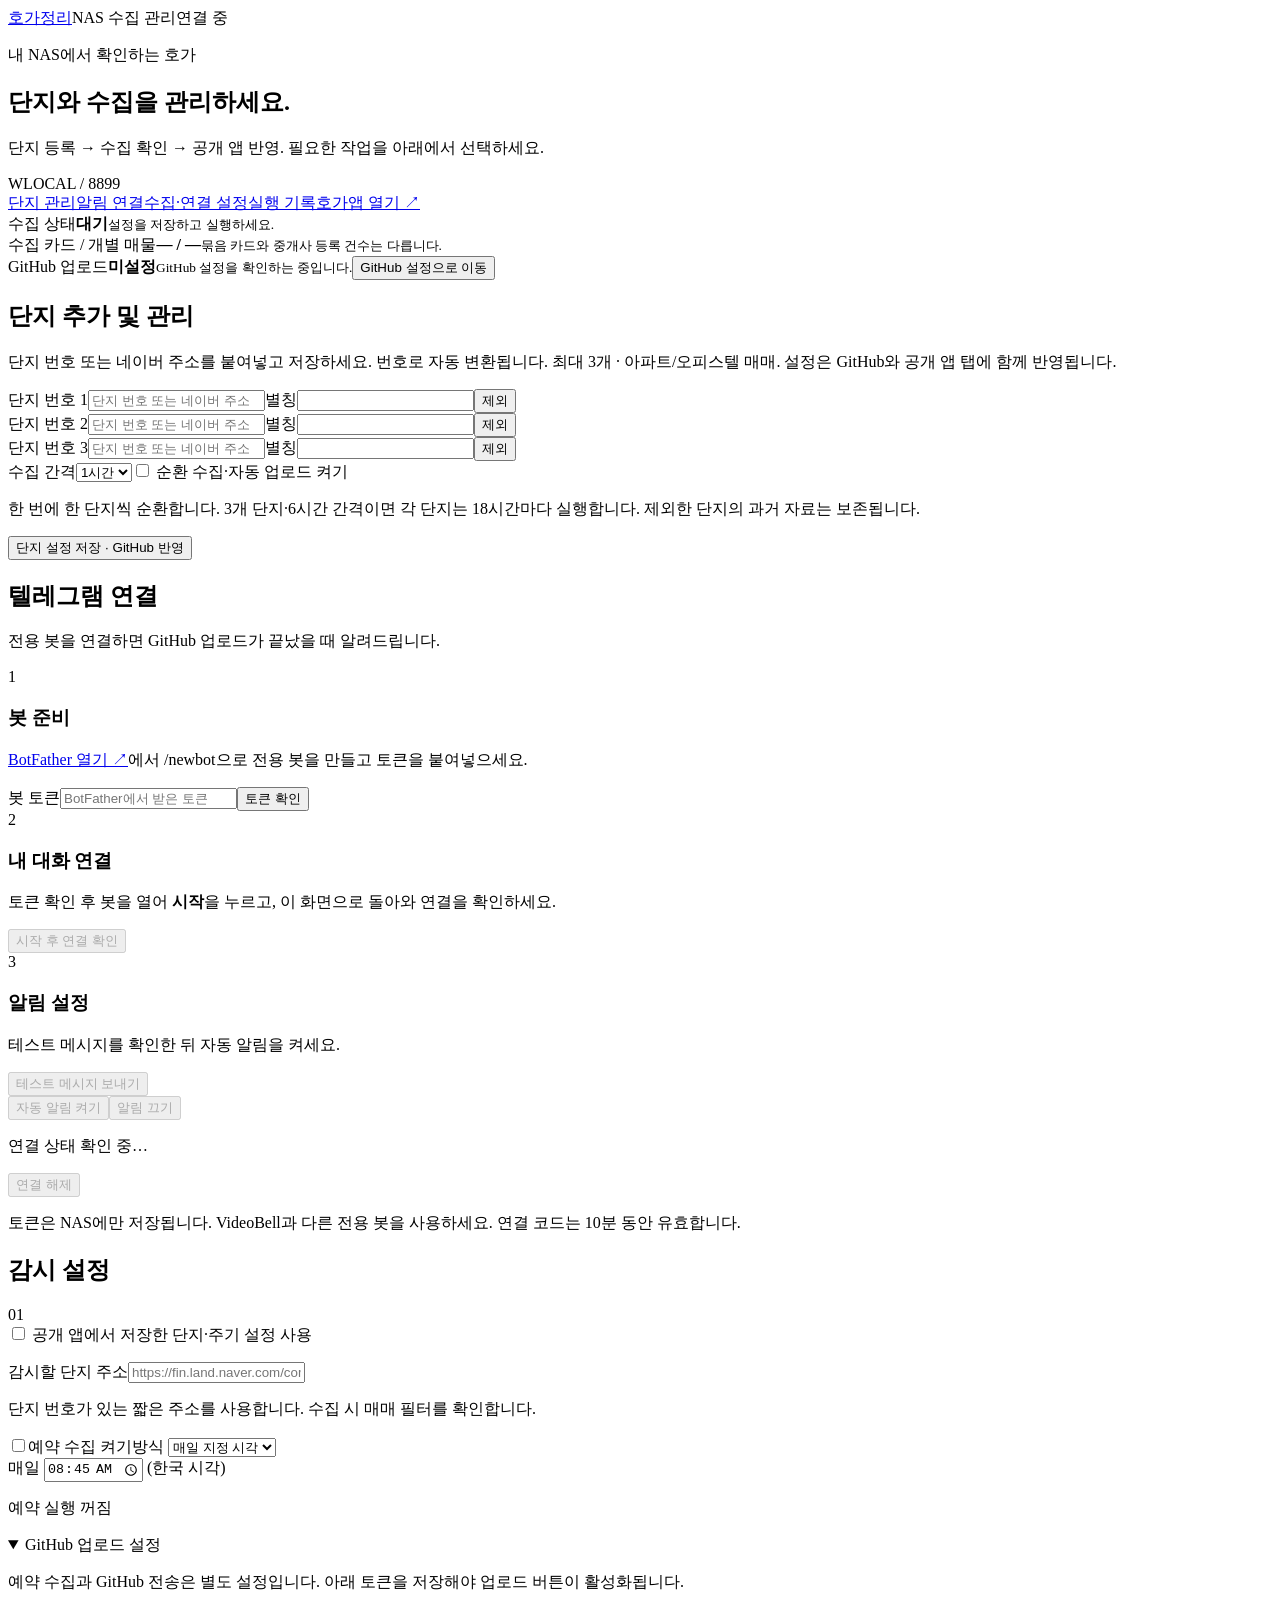
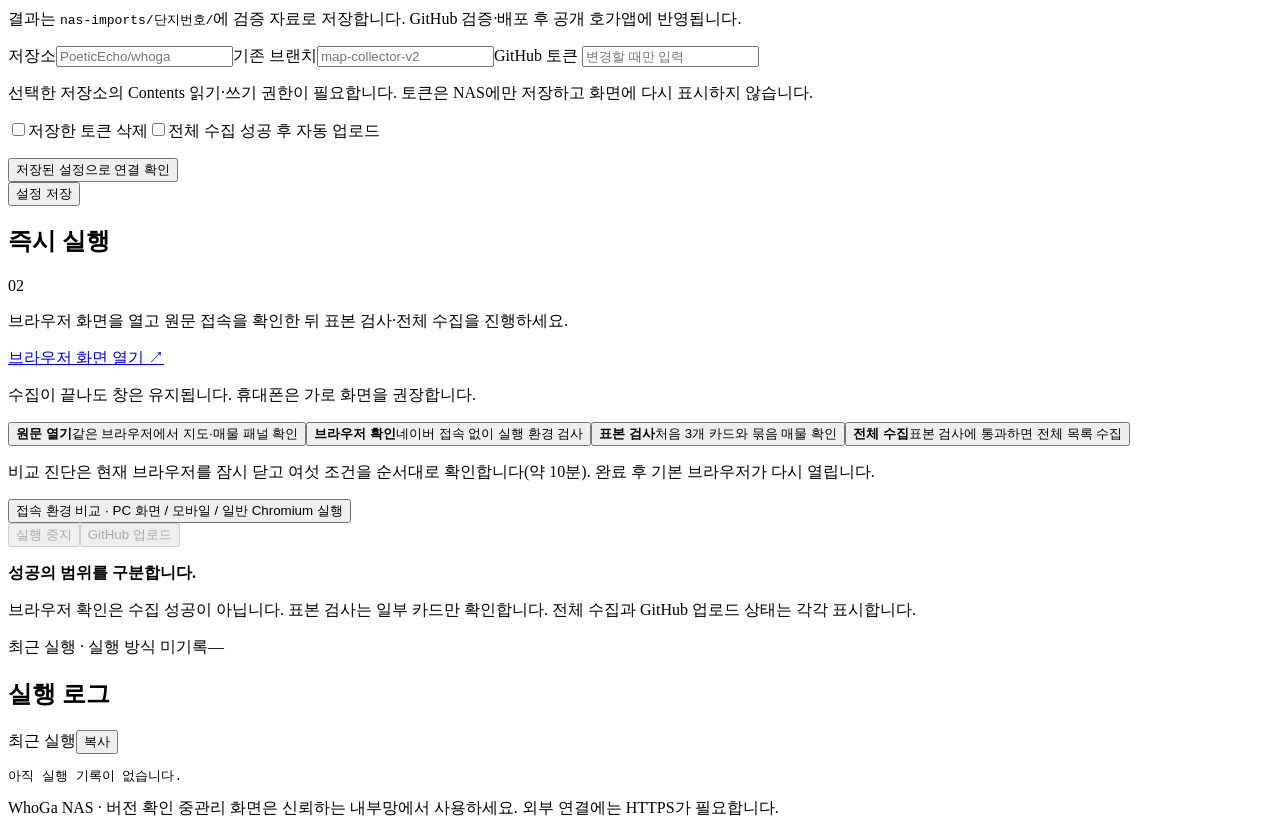
==== commit 55ab139b: "fix: isolate Telegram pairing status and recover setup across refreshes" ====
--- a/nas/static/index.html
+++ b/nas/static/index.html
@@ -3,7 +3,7 @@
 <main><section class="intro"><div><p class="eyebrow">내 NAS에서 확인하는 호가</p><h1>단지와 수집을 관리하세요.</h1><p>단지 등록 → 수집 확인 → 공개 앱 반영. 필요한 작업을 아래에서 선택하세요.</p></div><div class="intro-mark" aria-hidden="true">W<span>LOCAL / 8899</span></div></section>
 <nav class="section-nav" aria-label="관리 메뉴"><a href="#manageComplexes">단지 관리</a><a href="#telegramPanel">알림 연결</a><a href="#collectorSettings">수집·연결 설정</a><a href="#log">실행 기록</a><a href="https://poeticecho.github.io/whoga/" target="_blank" rel="noopener">호가앱 열기 ↗</a></nav><div id="notice" role="status" aria-live="polite" hidden></div>
 <section class="stats" aria-label="실행 현황"><article><span>수집 상태</span><strong id="result">대기</strong><small id="message">설정을 저장하고 실행하세요.</small></article><article><span>수집 카드 / 개별 매물</span><strong id="counts">— / —</strong><small>묶음 카드와 중개사 등록 건수는 다릅니다.</small></article><article><span>GitHub 업로드</span><strong id="uploadStatus">미설정</strong><small id="uploadMessage">GitHub 설정을 확인하는 중입니다.</small><button id="openGithubSettings" type="button" class="text-button">GitHub 설정으로 이동</button></article></section>
-<section class="panel" id="manageComplexes"><h2>단지 추가 및 관리</h2><p>단지 번호 또는 네이버 주소를 붙여넣고 저장하세요. 번호로 자동 변환됩니다. 최대 3개 · 아파트/오피스텔 매매. 설정은 GitHub와 공개 앱 탭에 함께 반영됩니다.</p><form id="targetForm"><div class="manage-row"><label>단지 번호 1<input id="target0" inputmode="text" placeholder="단지 번호 또는 네이버 주소"></label><label>별칭<input id="label0" maxlength="60"></label><button id="remove0" type="button">제외</button></div><div class="manage-row"><label>단지 번호 2<input id="target1" inputmode="text" placeholder="단지 번호 또는 네이버 주소"></label><label>별칭<input id="label1" maxlength="60"></label><button id="remove1" type="button">제외</button></div><div class="manage-row"><label>단지 번호 3<input id="target2" inputmode="text" placeholder="단지 번호 또는 네이버 주소"></label><label>별칭<input id="label2" maxlength="60"></label><button id="remove2" type="button">제외</button></div><label>수집 간격<select id="cadence"><option value="1">1시간</option><option value="3">3시간</option><option value="6">6시간</option></select></label><label><input id="rotate" type="checkbox"> 순환 수집·자동 업로드 켜기</label><p>한 번에 한 단지씩 순환합니다. 3개 단지·6시간 간격이면 각 단지는 18시간마다 실행합니다. 제외한 단지의 과거 자료는 보존됩니다.</p><button type="submit">단지 설정 저장 · GitHub 반영</button></form><div id="targetStates"></div><p id="managerMessage" role="status"></p></section><section class="panel" id="telegramPanel"><h2>텔레그램 연결</h2><p class="section-description">전용 봇을 연결하면 GitHub 업로드가 끝났을 때 알려드립니다.</p><div class="telegram-steps"><section class="setup-step"><span class="step-number">1</span><h3>봇 준비</h3><p><a href="https://t.me/BotFather" target="_blank" rel="noopener">BotFather 열기 ↗</a>에서 /newbot으로 전용 봇을 만들고 토큰을 붙여넣으세요.</p><label>봇 토큰<input id="tgToken" type="password" autocomplete="off" placeholder="BotFather에서 받은 토큰"></label><button id="tgBegin" class="primary">토큰 확인</button></section><section class="setup-step"><span class="step-number">2</span><h3>내 대화 연결</h3><p>토큰 확인 후 봇을 열어 <b>시작</b>을 누르고, 이 화면으로 돌아와 연결을 확인하세요.</p><a id="tgOpen" class="secondary link-button" hidden target="_blank" rel="noopener">Telegram에서 봇 열기 ↗</a><button id="tgPair" disabled>시작 후 연결 확인</button></section><section class="setup-step"><span class="step-number">3</span><h3>알림 설정</h3><p>테스트 메시지를 확인한 뒤 자동 알림을 켜세요.</p><button id="tgTest" disabled>테스트 메시지 보내기</button><div class="button-row"><button id="tgEnable" class="primary" disabled>자동 알림 켜기</button><button id="tgDisable" disabled>알림 끄기</button></div></section></div><div class="connection-summary"><p id="tgState" role="status"></p><button id="tgOff" class="text-button" disabled>연결 해제</button></div><p id="tgMessage" role="status" aria-live="polite"></p><p class="help">토큰은 NAS에만 저장됩니다. VideoBell과 다른 전용 봇을 사용하세요. 연결 코드는 10분 동안 유효합니다.</p></section><div class="columns" id="collectorSettings"><section class="panel"><div class="section-title"><h2>감시 설정</h2><span>01</span></div><form id="settings">
+<section class="panel" id="manageComplexes"><h2>단지 추가 및 관리</h2><p>단지 번호 또는 네이버 주소를 붙여넣고 저장하세요. 번호로 자동 변환됩니다. 최대 3개 · 아파트/오피스텔 매매. 설정은 GitHub와 공개 앱 탭에 함께 반영됩니다.</p><form id="targetForm"><div class="manage-row"><label>단지 번호 1<input id="target0" inputmode="text" placeholder="단지 번호 또는 네이버 주소"></label><label>별칭<input id="label0" maxlength="60"></label><button id="remove0" type="button">제외</button></div><div class="manage-row"><label>단지 번호 2<input id="target1" inputmode="text" placeholder="단지 번호 또는 네이버 주소"></label><label>별칭<input id="label1" maxlength="60"></label><button id="remove1" type="button">제외</button></div><div class="manage-row"><label>단지 번호 3<input id="target2" inputmode="text" placeholder="단지 번호 또는 네이버 주소"></label><label>별칭<input id="label2" maxlength="60"></label><button id="remove2" type="button">제외</button></div><label>수집 간격<select id="cadence"><option value="1">1시간</option><option value="3">3시간</option><option value="6">6시간</option></select></label><label><input id="rotate" type="checkbox"> 순환 수집·자동 업로드 켜기</label><p>한 번에 한 단지씩 순환합니다. 3개 단지·6시간 간격이면 각 단지는 18시간마다 실행합니다. 제외한 단지의 과거 자료는 보존됩니다.</p><button type="submit">단지 설정 저장 · GitHub 반영</button></form><div id="targetStates"></div><p id="managerMessage" role="status"></p></section><section class="panel" id="telegramPanel"><h2>텔레그램 연결</h2><p class="section-description">전용 봇을 연결하면 GitHub 업로드가 끝났을 때 알려드립니다.</p><div class="telegram-steps"><section class="setup-step"><span class="step-number">1</span><h3>봇 준비</h3><p><a href="https://t.me/BotFather" target="_blank" rel="noopener">BotFather 열기 ↗</a>에서 /newbot으로 전용 봇을 만들고 토큰을 붙여넣으세요.</p><label>봇 토큰<input id="tgToken" type="password" autocomplete="off" placeholder="BotFather에서 받은 토큰"></label><button id="tgBegin" class="primary">토큰 확인</button></section><section class="setup-step"><span class="step-number">2</span><h3>내 대화 연결</h3><p>토큰 확인 후 봇을 열어 <b>시작</b>을 누르고, 이 화면으로 돌아와 연결을 확인하세요.</p><a id="tgOpen" class="secondary link-button" hidden target="_blank" rel="noopener">Telegram에서 봇 열기 ↗</a><div id="tgManual" hidden><p class="help">‘시작’이 안 보이면 아래 명령을 복사해 봇의 개인 대화에 보내세요.</p><input id="tgCommand" readonly aria-label="텔레그램 연결 명령" autocomplete="off"></div><button id="tgPair" disabled>시작 후 연결 확인</button></section><section class="setup-step"><span class="step-number">3</span><h3>알림 설정</h3><p>테스트 메시지를 확인한 뒤 자동 알림을 켜세요.</p><button id="tgTest" disabled>테스트 메시지 보내기</button><div class="button-row"><button id="tgEnable" class="primary" disabled>자동 알림 켜기</button><button id="tgDisable" disabled>알림 끄기</button></div></section></div><div class="connection-summary"><p id="tgState" role="status">연결 상태 확인 중…</p><button id="tgOff" class="text-button" disabled>연결 해제</button></div><p id="tgMessage" role="status" aria-live="polite"></p><p class="help">토큰은 NAS에만 저장됩니다. VideoBell과 다른 전용 봇을 사용하세요. 연결 코드는 10분 동안 유효합니다.</p></section><div class="columns" id="collectorSettings"><section class="panel"><div class="section-title"><h2>감시 설정</h2><span>01</span></div><form id="settings">
 <label><input id="remotePlan" type="checkbox"> 공개 앱에서 저장한 단지·주기 설정 사용</label><p id="planState" role="status"></p>
 <label for="url">감시할 단지 주소</label><input id="url" type="url" required placeholder="https://fin.land.naver.com/complexes/140635"><p class="help">단지 번호가 있는 짧은 주소를 사용합니다. 수집 시 매매 필터를 확인합니다.</p>
 <div class="schedule"><label class="check"><input id="scheduleEnabled" type="checkbox">예약 수집 켜기</label><label class="interval" for="scheduleMode">방식 <select id="scheduleMode"><option value="daily">매일 지정 시각</option><option value="interval">분 간격</option></select></label></div>
@@ -13,4 +13,4 @@
 <section class="panel"><div class="section-title"><h2>즉시 실행</h2><span>02</span></div><p class="help lead">브라우저 화면을 열고 원문 접속을 확인한 뒤 표본 검사·전체 수집을 진행하세요.</p><div class="desktop-controls"><a class="desktop-open" href="/desktop/" target="_blank" rel="noopener">브라우저 화면 열기 ↗</a><p class="help">수집이 끝나도 창은 유지됩니다. 휴대폰은 가로 화면을 권장합니다.</p></div><div class="actions"><button data-mode="browse"><b>원문 열기</b><span>같은 브라우저에서 지도·매물 패널 확인</span></button><button data-mode="smoke"><b>브라우저 확인</b><span>네이버 접속 없이 실행 환경 검사</span></button><button data-mode="probe"><b>표본 검사</b><span>처음 3개 카드와 묶음 매물 확인</span></button><button data-mode="full" class="full"><b>전체 수집</b><span>표본 검사에 통과하면 전체 목록 수집</span></button></div><p class="help">비교 진단은 현재 브라우저를 잠시 닫고 여섯 조건을 순서대로 확인합니다(약 10분). 완료 후 기본 브라우저가 다시 열립니다.</p><button data-mode="compare" class="secondary">접속 환경 비교 · PC 화면 / 모바일 / 일반 Chromium 실행</button><div class="button-row"><button id="stop" class="danger" disabled>실행 중지</button><button id="upload" class="secondary" aria-describedby="uploadHelp" disabled>GitHub 업로드</button></div><p id="uploadHelp" class="help" role="status"></p><a id="uploadLink" target="_blank" rel="noopener" hidden>업로드한 파일 보기 ↗</a><div class="note"><b>성공의 범위를 구분합니다.</b><p>브라우저 확인은 수집 성공이 아닙니다. 표본 검사는 일부 카드만 확인합니다. 전체 수집과 GitHub 업로드 상태는 각각 표시합니다.</p></div><div class="meta"><span>최근 실행 · <span id="runTrigger">실행 방식 미기록</span></span><time id="lastRun">—</time></div></section></div>
 <section class="panel logs"><div class="section-title"><h2>실행 로그</h2><div><span id="modeLabel">최근 실행</span><button id="copyLog" class="text-button">복사</button></div></div><pre id="log" tabindex="0">아직 실행 기록이 없습니다.</pre></section>
 <section class="panel diagnostics" id="diagnostics" hidden><div class="section-title"><h2>최근 실행 진단</h2></div><p id="diagnosticSummary"></p><div class="diagnostic-links"><a id="diagnosticDownload" download="whoga-diagnostics.json" hidden>진단 JSON 저장</a><a id="diagnosticScreenshot" target="_blank" rel="noopener" hidden>실행 화면 보기 ↗</a></div><p class="help">이번 실행의 오류와 원문 열기 이후의 브라우저 오류 이력을 나누어 기록합니다. 진단 파일은 NAS에 저장합니다.</p></section>
-<footer><span id="buildVersion">WhoGa NAS · 버전 확인 중</span><span>관리 화면은 신뢰하는 내부망에서 사용하세요. 외부 연결에는 HTTPS가 필요합니다.</span></footer></main><script src="/app.js"></script><script src="/complex-url.js" defer></script><script src="/manage.js" defer></script></body></html>
+<footer><span id="buildVersion">WhoGa NAS · 버전 확인 중</span><span>관리 화면은 신뢰하는 내부망에서 사용하세요. 외부 연결에는 HTTPS가 필요합니다.</span></footer></main><script src="/app.js"></script><script src="/complex-url.js" defer></script><script src="/manage.js" defer></script><script src="/telegram.js" defer></script></body></html>
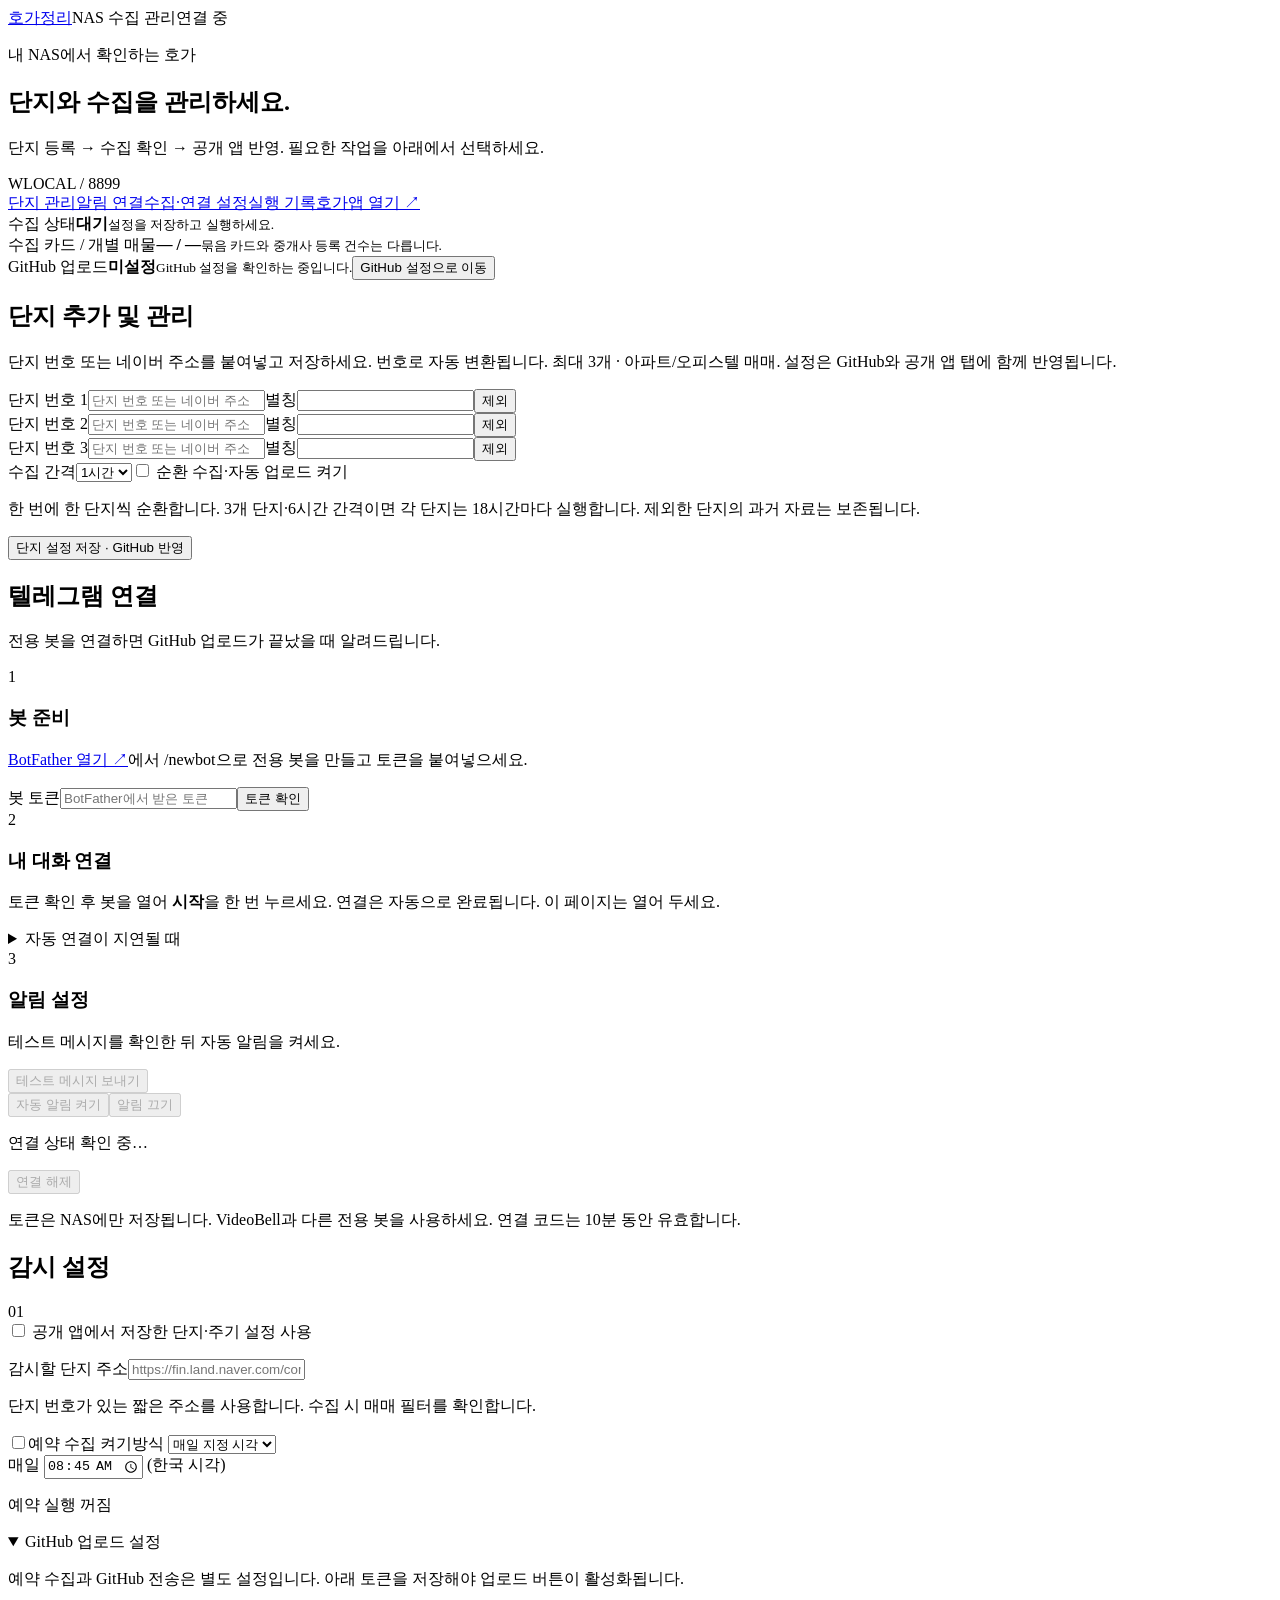
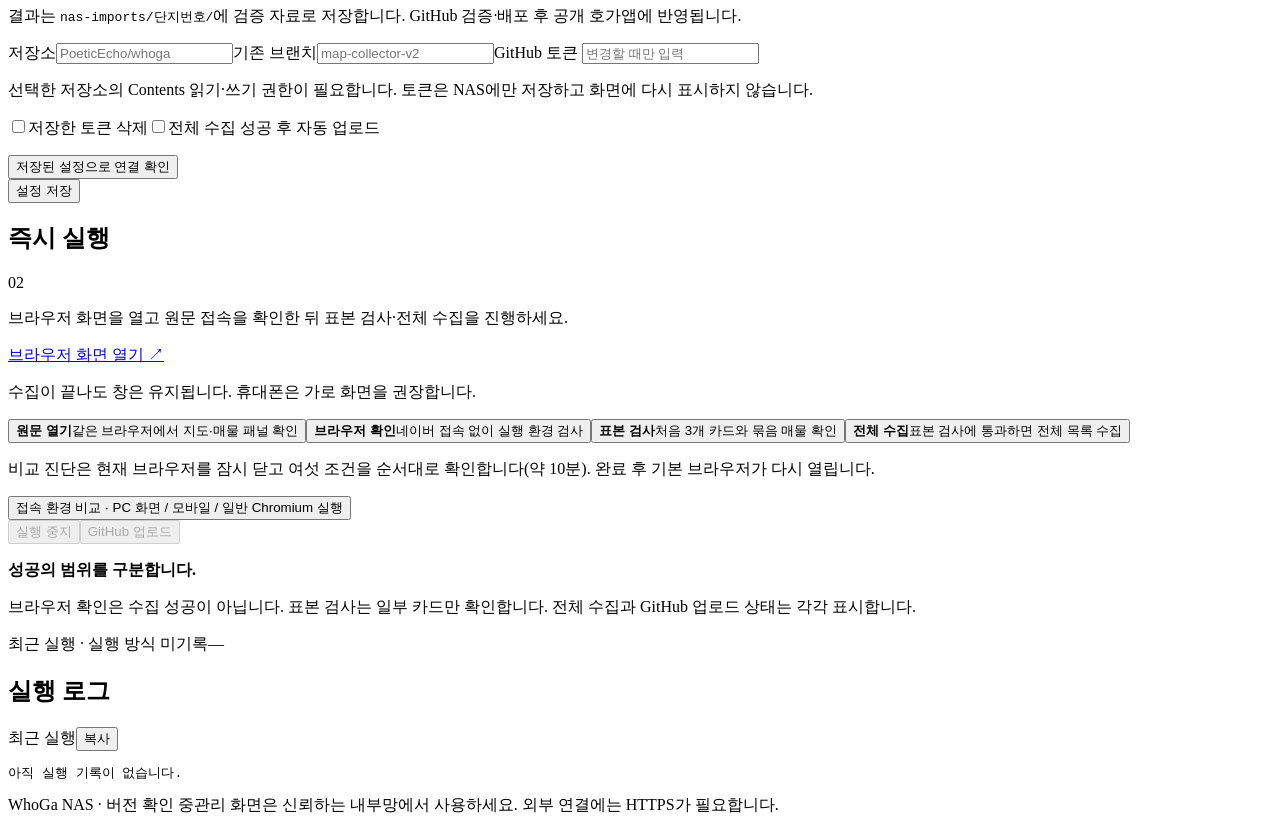
==== commit 1ce99fcc: "feat: finish Telegram pairing automatically after the user starts the bot" ====
--- a/nas/static/index.html
+++ b/nas/static/index.html
@@ -3,7 +3,7 @@
 <main><section class="intro"><div><p class="eyebrow">내 NAS에서 확인하는 호가</p><h1>단지와 수집을 관리하세요.</h1><p>단지 등록 → 수집 확인 → 공개 앱 반영. 필요한 작업을 아래에서 선택하세요.</p></div><div class="intro-mark" aria-hidden="true">W<span>LOCAL / 8899</span></div></section>
 <nav class="section-nav" aria-label="관리 메뉴"><a href="#manageComplexes">단지 관리</a><a href="#telegramPanel">알림 연결</a><a href="#collectorSettings">수집·연결 설정</a><a href="#log">실행 기록</a><a href="https://poeticecho.github.io/whoga/" target="_blank" rel="noopener">호가앱 열기 ↗</a></nav><div id="notice" role="status" aria-live="polite" hidden></div>
 <section class="stats" aria-label="실행 현황"><article><span>수집 상태</span><strong id="result">대기</strong><small id="message">설정을 저장하고 실행하세요.</small></article><article><span>수집 카드 / 개별 매물</span><strong id="counts">— / —</strong><small>묶음 카드와 중개사 등록 건수는 다릅니다.</small></article><article><span>GitHub 업로드</span><strong id="uploadStatus">미설정</strong><small id="uploadMessage">GitHub 설정을 확인하는 중입니다.</small><button id="openGithubSettings" type="button" class="text-button">GitHub 설정으로 이동</button></article></section>
-<section class="panel" id="manageComplexes"><h2>단지 추가 및 관리</h2><p>단지 번호 또는 네이버 주소를 붙여넣고 저장하세요. 번호로 자동 변환됩니다. 최대 3개 · 아파트/오피스텔 매매. 설정은 GitHub와 공개 앱 탭에 함께 반영됩니다.</p><form id="targetForm"><div class="manage-row"><label>단지 번호 1<input id="target0" inputmode="text" placeholder="단지 번호 또는 네이버 주소"></label><label>별칭<input id="label0" maxlength="60"></label><button id="remove0" type="button">제외</button></div><div class="manage-row"><label>단지 번호 2<input id="target1" inputmode="text" placeholder="단지 번호 또는 네이버 주소"></label><label>별칭<input id="label1" maxlength="60"></label><button id="remove1" type="button">제외</button></div><div class="manage-row"><label>단지 번호 3<input id="target2" inputmode="text" placeholder="단지 번호 또는 네이버 주소"></label><label>별칭<input id="label2" maxlength="60"></label><button id="remove2" type="button">제외</button></div><label>수집 간격<select id="cadence"><option value="1">1시간</option><option value="3">3시간</option><option value="6">6시간</option></select></label><label><input id="rotate" type="checkbox"> 순환 수집·자동 업로드 켜기</label><p>한 번에 한 단지씩 순환합니다. 3개 단지·6시간 간격이면 각 단지는 18시간마다 실행합니다. 제외한 단지의 과거 자료는 보존됩니다.</p><button type="submit">단지 설정 저장 · GitHub 반영</button></form><div id="targetStates"></div><p id="managerMessage" role="status"></p></section><section class="panel" id="telegramPanel"><h2>텔레그램 연결</h2><p class="section-description">전용 봇을 연결하면 GitHub 업로드가 끝났을 때 알려드립니다.</p><div class="telegram-steps"><section class="setup-step"><span class="step-number">1</span><h3>봇 준비</h3><p><a href="https://t.me/BotFather" target="_blank" rel="noopener">BotFather 열기 ↗</a>에서 /newbot으로 전용 봇을 만들고 토큰을 붙여넣으세요.</p><label>봇 토큰<input id="tgToken" type="password" autocomplete="off" placeholder="BotFather에서 받은 토큰"></label><button id="tgBegin" class="primary">토큰 확인</button></section><section class="setup-step"><span class="step-number">2</span><h3>내 대화 연결</h3><p>토큰 확인 후 봇을 열어 <b>시작</b>을 누르고, 이 화면으로 돌아와 연결을 확인하세요.</p><a id="tgOpen" class="secondary link-button" hidden target="_blank" rel="noopener">Telegram에서 봇 열기 ↗</a><div id="tgManual" hidden><p class="help">‘시작’이 안 보이면 아래 명령을 복사해 봇의 개인 대화에 보내세요.</p><input id="tgCommand" readonly aria-label="텔레그램 연결 명령" autocomplete="off"></div><button id="tgPair" disabled>시작 후 연결 확인</button></section><section class="setup-step"><span class="step-number">3</span><h3>알림 설정</h3><p>테스트 메시지를 확인한 뒤 자동 알림을 켜세요.</p><button id="tgTest" disabled>테스트 메시지 보내기</button><div class="button-row"><button id="tgEnable" class="primary" disabled>자동 알림 켜기</button><button id="tgDisable" disabled>알림 끄기</button></div></section></div><div class="connection-summary"><p id="tgState" role="status">연결 상태 확인 중…</p><button id="tgOff" class="text-button" disabled>연결 해제</button></div><p id="tgMessage" role="status" aria-live="polite"></p><p class="help">토큰은 NAS에만 저장됩니다. VideoBell과 다른 전용 봇을 사용하세요. 연결 코드는 10분 동안 유효합니다.</p></section><div class="columns" id="collectorSettings"><section class="panel"><div class="section-title"><h2>감시 설정</h2><span>01</span></div><form id="settings">
+<section class="panel" id="manageComplexes"><h2>단지 추가 및 관리</h2><p>단지 번호 또는 네이버 주소를 붙여넣고 저장하세요. 번호로 자동 변환됩니다. 최대 3개 · 아파트/오피스텔 매매. 설정은 GitHub와 공개 앱 탭에 함께 반영됩니다.</p><form id="targetForm"><div class="manage-row"><label>단지 번호 1<input id="target0" inputmode="text" placeholder="단지 번호 또는 네이버 주소"></label><label>별칭<input id="label0" maxlength="60"></label><button id="remove0" type="button">제외</button></div><div class="manage-row"><label>단지 번호 2<input id="target1" inputmode="text" placeholder="단지 번호 또는 네이버 주소"></label><label>별칭<input id="label1" maxlength="60"></label><button id="remove1" type="button">제외</button></div><div class="manage-row"><label>단지 번호 3<input id="target2" inputmode="text" placeholder="단지 번호 또는 네이버 주소"></label><label>별칭<input id="label2" maxlength="60"></label><button id="remove2" type="button">제외</button></div><label>수집 간격<select id="cadence"><option value="1">1시간</option><option value="3">3시간</option><option value="6">6시간</option></select></label><label><input id="rotate" type="checkbox"> 순환 수집·자동 업로드 켜기</label><p>한 번에 한 단지씩 순환합니다. 3개 단지·6시간 간격이면 각 단지는 18시간마다 실행합니다. 제외한 단지의 과거 자료는 보존됩니다.</p><button type="submit">단지 설정 저장 · GitHub 반영</button></form><div id="targetStates"></div><p id="managerMessage" role="status"></p></section><section class="panel" id="telegramPanel"><h2>텔레그램 연결</h2><p class="section-description">전용 봇을 연결하면 GitHub 업로드가 끝났을 때 알려드립니다.</p><div class="telegram-steps"><section class="setup-step"><span class="step-number">1</span><h3>봇 준비</h3><p><a href="https://t.me/BotFather" target="_blank" rel="noopener">BotFather 열기 ↗</a>에서 /newbot으로 전용 봇을 만들고 토큰을 붙여넣으세요.</p><label>봇 토큰<input id="tgToken" type="password" autocomplete="off" placeholder="BotFather에서 받은 토큰"></label><button id="tgBegin" class="primary">토큰 확인</button></section><section class="setup-step"><span class="step-number">2</span><h3>내 대화 연결</h3><p>토큰 확인 후 봇을 열어 <b>시작</b>을 한 번 누르세요. 연결은 자동으로 완료됩니다. 이 페이지는 열어 두세요.</p><a id="tgOpen" class="secondary link-button" hidden target="_blank" rel="noopener">Telegram에서 봇 열기 ↗</a><details id="tgFallback"><summary>자동 연결이 지연될 때</summary><div id="tgManual" hidden><p class="help">‘시작’이 안 보이면 아래 명령을 복사해 봇의 개인 대화에 보내세요.</p><input id="tgCommand" readonly aria-label="텔레그램 연결 명령" autocomplete="off"></div><button id="tgPair" disabled>연결 다시 확인</button></details></section><section class="setup-step"><span class="step-number">3</span><h3>알림 설정</h3><p>테스트 메시지를 확인한 뒤 자동 알림을 켜세요.</p><button id="tgTest" disabled>테스트 메시지 보내기</button><div class="button-row"><button id="tgEnable" class="primary" disabled>자동 알림 켜기</button><button id="tgDisable" disabled>알림 끄기</button></div></section></div><div class="connection-summary"><p id="tgState" role="status">연결 상태 확인 중…</p><button id="tgOff" class="text-button" disabled>연결 해제</button></div><p id="tgMessage" role="status" aria-live="polite"></p><p class="help">토큰은 NAS에만 저장됩니다. VideoBell과 다른 전용 봇을 사용하세요. 연결 코드는 10분 동안 유효합니다.</p></section><div class="columns" id="collectorSettings"><section class="panel"><div class="section-title"><h2>감시 설정</h2><span>01</span></div><form id="settings">
 <label><input id="remotePlan" type="checkbox"> 공개 앱에서 저장한 단지·주기 설정 사용</label><p id="planState" role="status"></p>
 <label for="url">감시할 단지 주소</label><input id="url" type="url" required placeholder="https://fin.land.naver.com/complexes/140635"><p class="help">단지 번호가 있는 짧은 주소를 사용합니다. 수집 시 매매 필터를 확인합니다.</p>
 <div class="schedule"><label class="check"><input id="scheduleEnabled" type="checkbox">예약 수집 켜기</label><label class="interval" for="scheduleMode">방식 <select id="scheduleMode"><option value="daily">매일 지정 시각</option><option value="interval">분 간격</option></select></label></div>
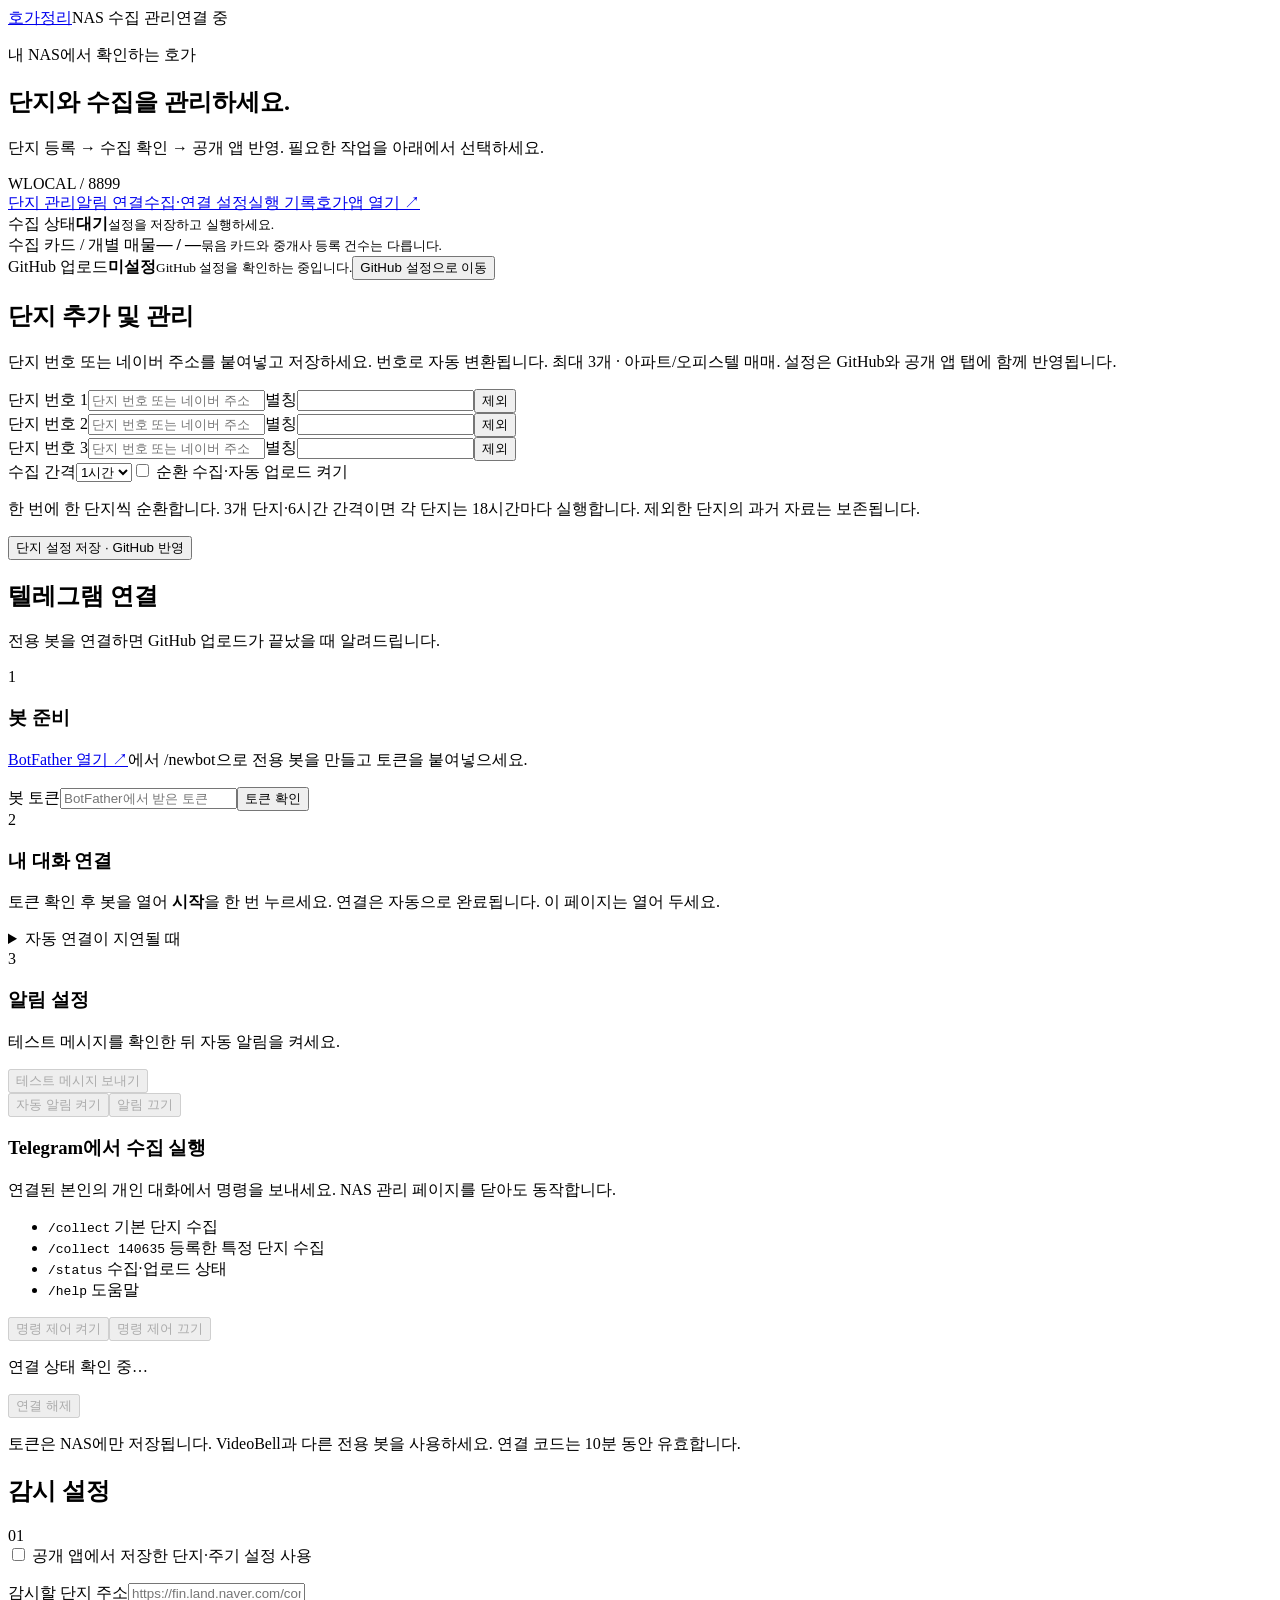
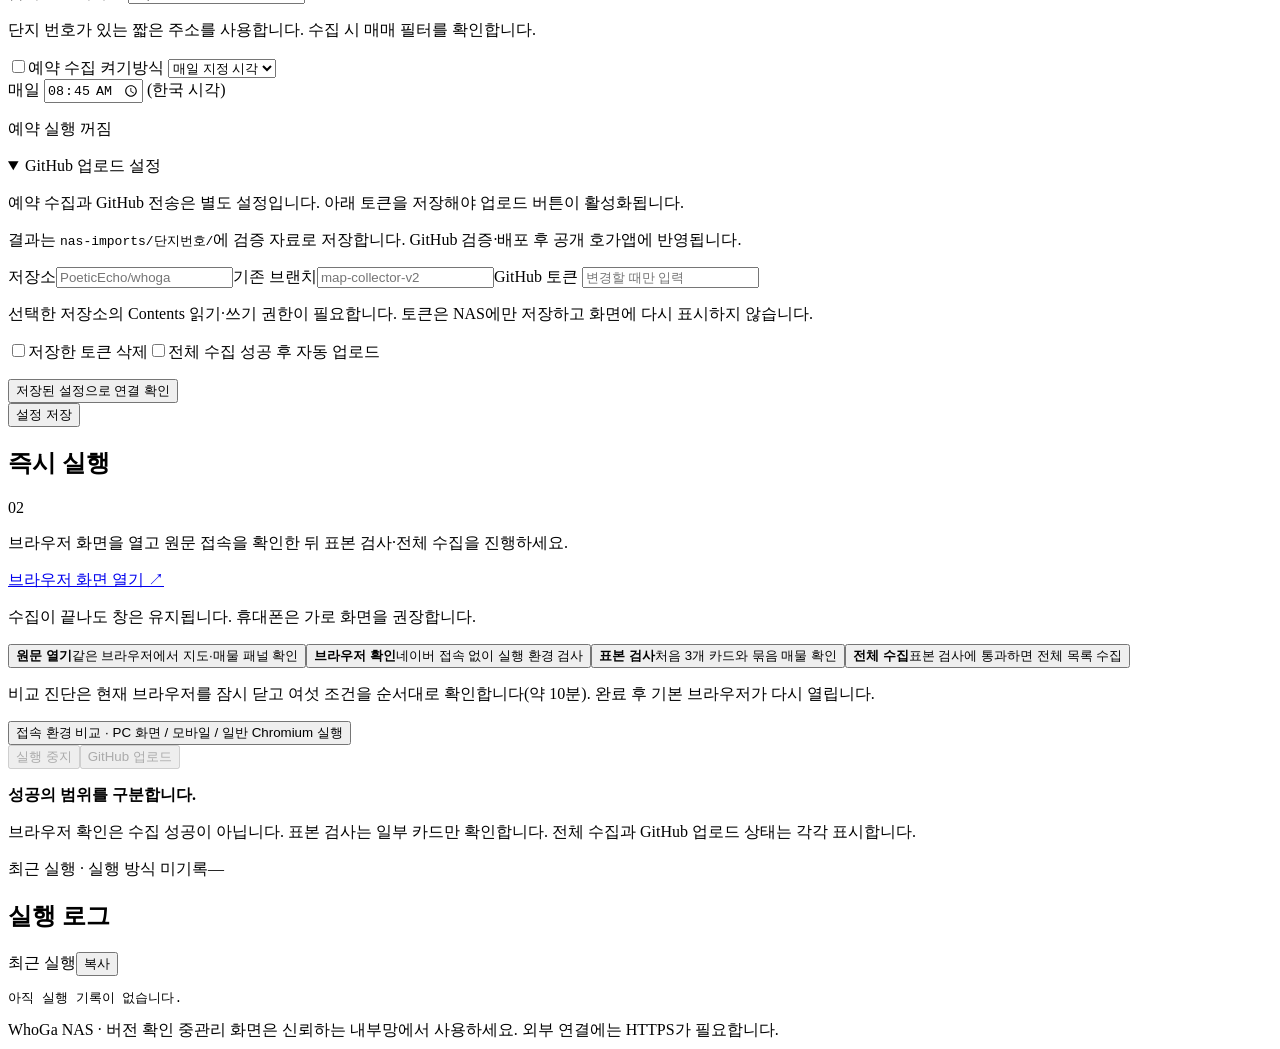
==== commit 130e9cb0: "feat: control registered NAS collections through private Telegram commands" ====
--- a/nas/static/index.html
+++ b/nas/static/index.html
@@ -3,7 +3,7 @@
 <main><section class="intro"><div><p class="eyebrow">내 NAS에서 확인하는 호가</p><h1>단지와 수집을 관리하세요.</h1><p>단지 등록 → 수집 확인 → 공개 앱 반영. 필요한 작업을 아래에서 선택하세요.</p></div><div class="intro-mark" aria-hidden="true">W<span>LOCAL / 8899</span></div></section>
 <nav class="section-nav" aria-label="관리 메뉴"><a href="#manageComplexes">단지 관리</a><a href="#telegramPanel">알림 연결</a><a href="#collectorSettings">수집·연결 설정</a><a href="#log">실행 기록</a><a href="https://poeticecho.github.io/whoga/" target="_blank" rel="noopener">호가앱 열기 ↗</a></nav><div id="notice" role="status" aria-live="polite" hidden></div>
 <section class="stats" aria-label="실행 현황"><article><span>수집 상태</span><strong id="result">대기</strong><small id="message">설정을 저장하고 실행하세요.</small></article><article><span>수집 카드 / 개별 매물</span><strong id="counts">— / —</strong><small>묶음 카드와 중개사 등록 건수는 다릅니다.</small></article><article><span>GitHub 업로드</span><strong id="uploadStatus">미설정</strong><small id="uploadMessage">GitHub 설정을 확인하는 중입니다.</small><button id="openGithubSettings" type="button" class="text-button">GitHub 설정으로 이동</button></article></section>
-<section class="panel" id="manageComplexes"><h2>단지 추가 및 관리</h2><p>단지 번호 또는 네이버 주소를 붙여넣고 저장하세요. 번호로 자동 변환됩니다. 최대 3개 · 아파트/오피스텔 매매. 설정은 GitHub와 공개 앱 탭에 함께 반영됩니다.</p><form id="targetForm"><div class="manage-row"><label>단지 번호 1<input id="target0" inputmode="text" placeholder="단지 번호 또는 네이버 주소"></label><label>별칭<input id="label0" maxlength="60"></label><button id="remove0" type="button">제외</button></div><div class="manage-row"><label>단지 번호 2<input id="target1" inputmode="text" placeholder="단지 번호 또는 네이버 주소"></label><label>별칭<input id="label1" maxlength="60"></label><button id="remove1" type="button">제외</button></div><div class="manage-row"><label>단지 번호 3<input id="target2" inputmode="text" placeholder="단지 번호 또는 네이버 주소"></label><label>별칭<input id="label2" maxlength="60"></label><button id="remove2" type="button">제외</button></div><label>수집 간격<select id="cadence"><option value="1">1시간</option><option value="3">3시간</option><option value="6">6시간</option></select></label><label><input id="rotate" type="checkbox"> 순환 수집·자동 업로드 켜기</label><p>한 번에 한 단지씩 순환합니다. 3개 단지·6시간 간격이면 각 단지는 18시간마다 실행합니다. 제외한 단지의 과거 자료는 보존됩니다.</p><button type="submit">단지 설정 저장 · GitHub 반영</button></form><div id="targetStates"></div><p id="managerMessage" role="status"></p></section><section class="panel" id="telegramPanel"><h2>텔레그램 연결</h2><p class="section-description">전용 봇을 연결하면 GitHub 업로드가 끝났을 때 알려드립니다.</p><div class="telegram-steps"><section class="setup-step"><span class="step-number">1</span><h3>봇 준비</h3><p><a href="https://t.me/BotFather" target="_blank" rel="noopener">BotFather 열기 ↗</a>에서 /newbot으로 전용 봇을 만들고 토큰을 붙여넣으세요.</p><label>봇 토큰<input id="tgToken" type="password" autocomplete="off" placeholder="BotFather에서 받은 토큰"></label><button id="tgBegin" class="primary">토큰 확인</button></section><section class="setup-step"><span class="step-number">2</span><h3>내 대화 연결</h3><p>토큰 확인 후 봇을 열어 <b>시작</b>을 한 번 누르세요. 연결은 자동으로 완료됩니다. 이 페이지는 열어 두세요.</p><a id="tgOpen" class="secondary link-button" hidden target="_blank" rel="noopener">Telegram에서 봇 열기 ↗</a><details id="tgFallback"><summary>자동 연결이 지연될 때</summary><div id="tgManual" hidden><p class="help">‘시작’이 안 보이면 아래 명령을 복사해 봇의 개인 대화에 보내세요.</p><input id="tgCommand" readonly aria-label="텔레그램 연결 명령" autocomplete="off"></div><button id="tgPair" disabled>연결 다시 확인</button></details></section><section class="setup-step"><span class="step-number">3</span><h3>알림 설정</h3><p>테스트 메시지를 확인한 뒤 자동 알림을 켜세요.</p><button id="tgTest" disabled>테스트 메시지 보내기</button><div class="button-row"><button id="tgEnable" class="primary" disabled>자동 알림 켜기</button><button id="tgDisable" disabled>알림 끄기</button></div></section></div><div class="connection-summary"><p id="tgState" role="status">연결 상태 확인 중…</p><button id="tgOff" class="text-button" disabled>연결 해제</button></div><p id="tgMessage" role="status" aria-live="polite"></p><p class="help">토큰은 NAS에만 저장됩니다. VideoBell과 다른 전용 봇을 사용하세요. 연결 코드는 10분 동안 유효합니다.</p></section><div class="columns" id="collectorSettings"><section class="panel"><div class="section-title"><h2>감시 설정</h2><span>01</span></div><form id="settings">
+<section class="panel" id="manageComplexes"><h2>단지 추가 및 관리</h2><p>단지 번호 또는 네이버 주소를 붙여넣고 저장하세요. 번호로 자동 변환됩니다. 최대 3개 · 아파트/오피스텔 매매. 설정은 GitHub와 공개 앱 탭에 함께 반영됩니다.</p><form id="targetForm"><div class="manage-row"><label>단지 번호 1<input id="target0" inputmode="text" placeholder="단지 번호 또는 네이버 주소"></label><label>별칭<input id="label0" maxlength="60"></label><button id="remove0" type="button">제외</button></div><div class="manage-row"><label>단지 번호 2<input id="target1" inputmode="text" placeholder="단지 번호 또는 네이버 주소"></label><label>별칭<input id="label1" maxlength="60"></label><button id="remove1" type="button">제외</button></div><div class="manage-row"><label>단지 번호 3<input id="target2" inputmode="text" placeholder="단지 번호 또는 네이버 주소"></label><label>별칭<input id="label2" maxlength="60"></label><button id="remove2" type="button">제외</button></div><label>수집 간격<select id="cadence"><option value="1">1시간</option><option value="3">3시간</option><option value="6">6시간</option></select></label><label><input id="rotate" type="checkbox"> 순환 수집·자동 업로드 켜기</label><p>한 번에 한 단지씩 순환합니다. 3개 단지·6시간 간격이면 각 단지는 18시간마다 실행합니다. 제외한 단지의 과거 자료는 보존됩니다.</p><button type="submit">단지 설정 저장 · GitHub 반영</button></form><div id="targetStates"></div><p id="managerMessage" role="status"></p></section><section class="panel" id="telegramPanel"><h2>텔레그램 연결</h2><p class="section-description">전용 봇을 연결하면 GitHub 업로드가 끝났을 때 알려드립니다.</p><div class="telegram-steps"><section class="setup-step"><span class="step-number">1</span><h3>봇 준비</h3><p><a href="https://t.me/BotFather" target="_blank" rel="noopener">BotFather 열기 ↗</a>에서 /newbot으로 전용 봇을 만들고 토큰을 붙여넣으세요.</p><label>봇 토큰<input id="tgToken" type="password" autocomplete="off" placeholder="BotFather에서 받은 토큰"></label><button id="tgBegin" class="primary">토큰 확인</button></section><section class="setup-step"><span class="step-number">2</span><h3>내 대화 연결</h3><p>토큰 확인 후 봇을 열어 <b>시작</b>을 한 번 누르세요. 연결은 자동으로 완료됩니다. 이 페이지는 열어 두세요.</p><a id="tgOpen" class="secondary link-button" hidden target="_blank" rel="noopener">Telegram에서 봇 열기 ↗</a><details id="tgFallback"><summary>자동 연결이 지연될 때</summary><div id="tgManual" hidden><p class="help">‘시작’이 안 보이면 아래 명령을 복사해 봇의 개인 대화에 보내세요.</p><input id="tgCommand" readonly aria-label="텔레그램 연결 명령" autocomplete="off"></div><button id="tgPair" disabled>연결 다시 확인</button></details></section><section class="setup-step"><span class="step-number">3</span><h3>알림 설정</h3><p>테스트 메시지를 확인한 뒤 자동 알림을 켜세요.</p><button id="tgTest" disabled>테스트 메시지 보내기</button><div class="button-row"><button id="tgEnable" class="primary" disabled>자동 알림 켜기</button><button id="tgDisable" disabled>알림 끄기</button></div></section></div><section class="control-guide"><h3>Telegram에서 수집 실행</h3><p>연결된 본인의 개인 대화에서 명령을 보내세요. NAS 관리 페이지를 닫아도 동작합니다.</p><ul><li><code>/collect</code> 기본 단지 수집</li><li><code>/collect 140635</code> 등록한 특정 단지 수집</li><li><code>/status</code> 수집·업로드 상태</li><li><code>/help</code> 도움말</li></ul><p id="tgControlState" role="status"></p><button id="tgControlOn" disabled>명령 제어 켜기</button><button id="tgControlOff" disabled>명령 제어 끄기</button></section><div class="connection-summary"><p id="tgState" role="status">연결 상태 확인 중…</p><button id="tgOff" class="text-button" disabled>연결 해제</button></div><p id="tgMessage" role="status" aria-live="polite"></p><p class="help">토큰은 NAS에만 저장됩니다. VideoBell과 다른 전용 봇을 사용하세요. 연결 코드는 10분 동안 유효합니다.</p></section><div class="columns" id="collectorSettings"><section class="panel"><div class="section-title"><h2>감시 설정</h2><span>01</span></div><form id="settings">
 <label><input id="remotePlan" type="checkbox"> 공개 앱에서 저장한 단지·주기 설정 사용</label><p id="planState" role="status"></p>
 <label for="url">감시할 단지 주소</label><input id="url" type="url" required placeholder="https://fin.land.naver.com/complexes/140635"><p class="help">단지 번호가 있는 짧은 주소를 사용합니다. 수집 시 매매 필터를 확인합니다.</p>
 <div class="schedule"><label class="check"><input id="scheduleEnabled" type="checkbox">예약 수집 켜기</label><label class="interval" for="scheduleMode">방식 <select id="scheduleMode"><option value="daily">매일 지정 시각</option><option value="interval">분 간격</option></select></label></div>
